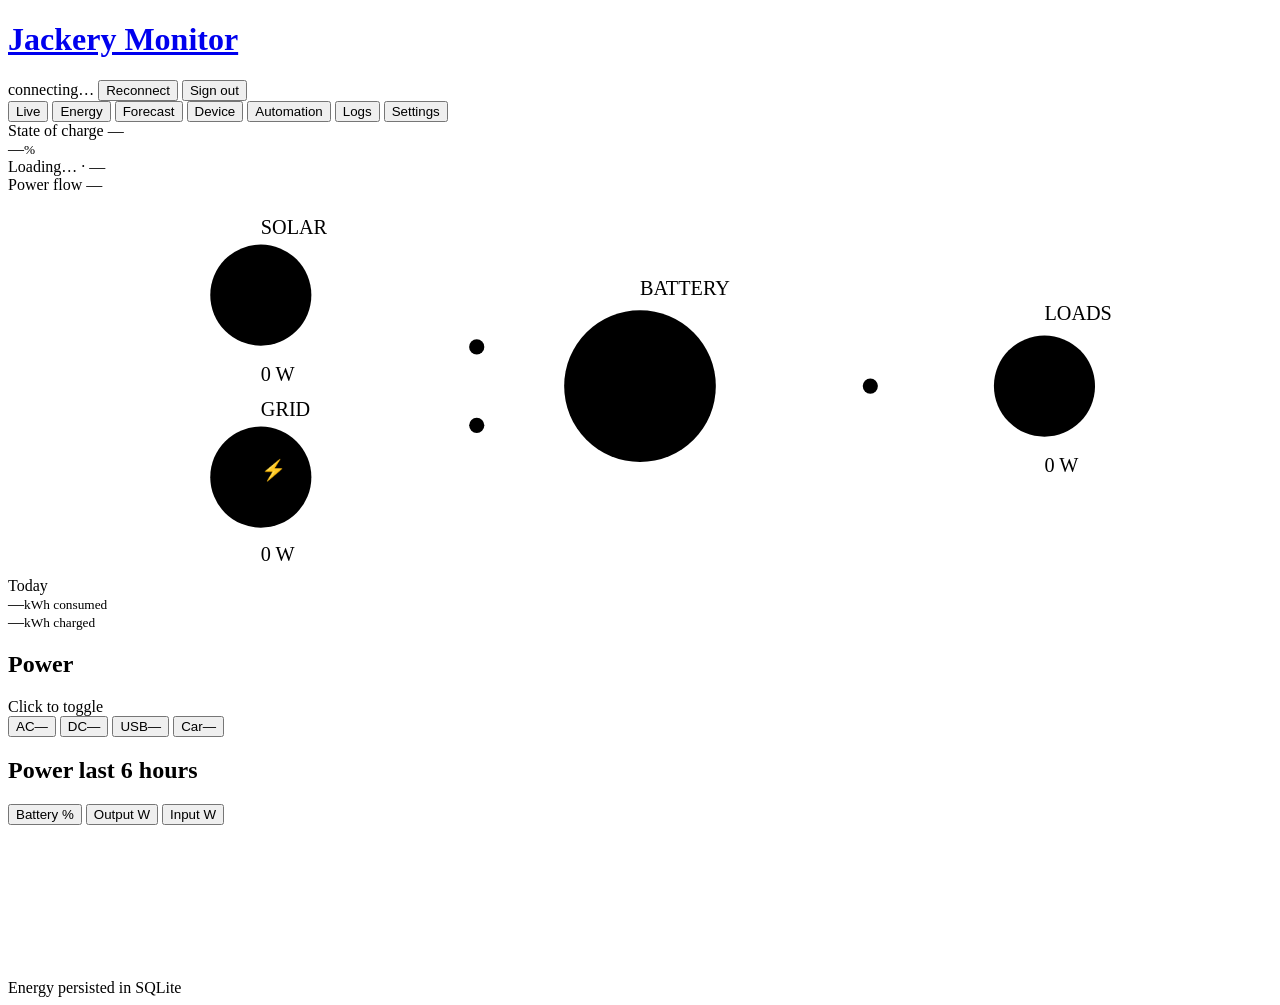
==== web/index.html @ 6c134f69 "feat(smart-charge): learn sustained AC input automatically" ====
<!doctype html>
<html lang="en">
<head>
  <meta charset="utf-8" />
  <meta name="viewport" content="width=device-width, initial-scale=1, viewport-fit=cover" />
  <title>Jackery Monitor</title>

  <!-- PWA -->
  <link rel="manifest" href="/manifest.webmanifest" />
  <meta name="theme-color" content="#0b0d10" />
  <link rel="icon" type="image/svg+xml" href="/static/icon.svg" />

  <!-- iOS home-screen install (Add to Home Screen). iOS doesn't fully
       honor the manifest, so we duplicate the key bits as Apple meta tags. -->
  <meta name="apple-mobile-web-app-capable" content="yes" />
  <meta name="apple-mobile-web-app-status-bar-style" content="black-translucent" />
  <meta name="apple-mobile-web-app-title" content="Jackery" />
  <link rel="apple-touch-icon" href="/static/icon.svg" />

  <link rel="preconnect" href="https://fonts.googleapis.com" />
  <link rel="preconnect" href="https://fonts.gstatic.com" crossorigin />
  <link href="https://fonts.googleapis.com/css2?family=Inter:wght@400;500;600;700&family=JetBrains+Mono:wght@400;500&display=swap" rel="stylesheet" />
  <link rel="stylesheet" href="/static/style.css" />
</head>
<body>
  <!-- =============== LOGIN MODAL =============== -->
  <div id="login-overlay" class="login-overlay" hidden>
    <form id="login-form" class="login-card" autocomplete="on">
      <div class="login-brand">
        <span class="logo-dot"></span>
        <h1>Jackery Monitor</h1>
      </div>
      <p class="login-sub">Sign in with your Jackery account to pull device data from the cloud. Credentials are encrypted (AES-256-GCM) and stored locally in this container's data volume — never sent anywhere except Jackery.</p>

      <label class="field">
        <span class="field-label">App</span>
        <select id="login-api-family" name="api_family" aria-describedby="login-api-family-hint">
          <option value="portable" selected>Jackery App</option>
          <option value="home">Jackery Home — EU monitoring only</option>
        </select>
      </label>
      <p id="login-api-family-hint" class="hint" hidden>For HomePower 2000 Ultra accounts in Jackery Home. Only the EU cloud is supported; device controls and forecasts are unavailable.</p>
      <label class="field">
        <span class="field-label">Email</span>
        <input id="login-email" type="email" name="email" autocomplete="username" required placeholder="you@example.com" />
      </label>
      <label class="field">
        <span class="field-label">Password</span>
        <input id="login-password" type="password" name="password" autocomplete="current-password" required placeholder="" />
      </label>
      <label class="field">
        <span class="field-label">Region</span>
        <select id="login-region" name="region">
          <option value="US" selected>US</option>
          <option value="EU">EU</option>
        </select>
      </label>

      <div id="login-error" class="login-error" hidden></div>

      <button id="login-submit" class="btn btn-primary" type="submit">Sign in</button>
      <p class="login-foot">We'll verify against Jackery before saving. Your password stays on this device.</p>
    </form>
  </div>

  <header class="topbar">
    <!-- Click the brand to jump back to the Live tab and force-refresh
         (full reload, not just route swap) so a stuck WS / stale cache
         is the easiest "fix it" gesture on the page. Anchored at "/" so
         middle-click and cmd-click open it in a fresh tab on Live. -->
    <a href="/" class="brand" id="brand-home"
       title="Back to Live (refresh)">
      <span class="logo-dot"></span>
      <h1>Jackery Monitor</h1>
    </a>

    <div class="topbar-right">
      <label id="device-picker" class="device-picker" hidden>
        <span class="dp-label">Device</span>
        <select id="device-select" class="device-select"></select>
      </label>
      <!-- Shown while a device switch is in flight: appears the moment
           the picker changes, disappears when the first frame of the
           new device's data actually renders (or the fail-open window
           expires). Pairs with body.device-switching, which dims the
           tab content so it's obvious the numbers on screen are the
           outgoing device's. -->
      <span id="switch-pill" class="pill switch-pill" hidden>
        <span class="spinner" aria-hidden="true"></span>
        <span>loading device…</span>
      </span>
      <span id="conn-pill" class="pill pill-conn">
        <span id="conn-dot" class="conn-dot"></span>
        <span id="conn-text">connecting…</span>
      </span>
      <button id="reconnect" class="btn btn-ghost" title="Re-scan and reconnect">Reconnect</button>
      <button id="logout" class="btn btn-ghost" title="Sign out">Sign out</button>
    </div>
  </header>

  <main>
    <!-- Tab nav -->
    <nav class="tabs">
      <button class="tab on" data-tab="live">Live</button>
      <button class="tab" data-tab="energy" data-portable>Energy</button>
      <button class="tab" data-tab="forecast" data-portable>Forecast</button>
      <button class="tab" data-tab="device">Device</button>
      <button class="tab" data-tab="automation" data-portable>Automation<span id="tab-automation-dot" class="tab-dot" hidden title="New AI insights pending"></span><span id="tab-automation-lg-dot" class="tab-dot lg-alert-dot" hidden role="img" aria-label="LG monitoring issue" title="LG monitoring needs attention — click Automation"></span></button>
      <button class="tab" data-tab="logs">Logs</button>
      <button class="tab" data-tab="settings">Settings</button>
    </nav>

    <!-- ============== LIVE TAB ============== -->
    <section id="tab-live" class="tab-panel">
      <section id="home-monitor-card" class="card" hidden>
        <div class="card-header">
          <h2>Jackery Home</h2>
          <span class="pill pill-source">Monitoring only · EU</span>
        </div>
        <p class="hint">System readings from Jackery Home. Unknown readings appear as —.</p>
        <div class="grid home-monitor-grid">
          <div><div class="card-eyebrow">System state of charge</div><div class="kpi-value"><span id="home-soc">—</span><small>%</small></div></div>
          <div><div class="card-eyebrow">Installed capacity</div><div class="kpi-value"><span id="home-capacity">—</span><small>kWh</small></div></div>
          <div><div class="card-eyebrow">Energy remaining</div><div class="kpi-value"><span id="home-energy-remaining">—</span><small>kWh</small></div></div>
        </div>
        <dl class="home-monitor-values">
          <dt>Solar power</dt><dd><span id="home-solar">—</span> W</dd>
          <dt>Grid power</dt><dd><span id="home-grid">—</span> W</dd>
          <dt>AC socket power</dt><dd><span id="home-ac-socket">—</span> W</dd>
          <dt>Home supply power</dt><dd><span id="home-household">—</span> W</dd>
          <dt>AC main power</dt><dd><span id="home-ac-main">—</span> W</dd>
          <dt>Battery modules reported</dt><dd id="home-battery-count">—</dd>
          <dt>Last cloud response</dt><dd id="home-received">—</dd>
        </dl>
        <p class="hint">Grid: + import, − export. AC socket: + consumption, − external input. These flows describe different connections; they are not battery charge or discharge power.</p>
        <div id="home-expansion-list" class="hint"></div>
        <p class="hint">Individual battery readings, controls, energy totals, automation, and forecasts are unavailable in this monitoring mode.</p>
      </section>
      <!-- Hero: battery + key KPIs. Cards are drag-reorderable on
           desktop; the order persists per-browser via localStorage. -->
      <div id="hero-grid" class="grid hero-grid" data-portable>
        <section id="battery-card" class="card battery-card has-accent" data-card="battery">
          <span class="grab-handle" aria-label="Drag to reorder" title="Drag to reorder"></span>
          <div class="card-eyebrow">
            <span>State of charge</span>
            <span id="source-badge" class="pill pill-source">—</span>
          </div>
          <div id="eod-forecast" class="eod-forecast" hidden title="Predicted state of charge at the next sun-phase boundary (sunset during the day, sunrise at night). Refits every 30 min and on live SOC drift.">
            <span class="eod-label">—</span>
            <span class="eod-row">
              <span id="eod-trend" class="eod-trend"></span>
              <span id="eod-pct">—</span><small>%</small>
            </span>
          </div>
          <div class="battery-pct">
            <span id="battery-pct">—</span><small>%</small>
          </div>
          <div class="battery-bar">
            <div id="battery-bar-fill" class="battery-bar-fill"></div>
          </div>
          <div class="battery-meta">
            <span id="battery-time">Loading…</span>
            <span id="battery-temp-group" class="meta-segment">
              <span class="dot-sep">·</span>
              <span id="battery-temp">—</span>
            </span>
          </div>
        </section>

        <section class="card kpi-card power-flow has-accent" data-card="power-flow">
          <span class="grab-handle" aria-label="Drag to reorder" title="Drag to reorder"></span>
          <div class="card-eyebrow">
            <span>Power flow</span>
            <span class="hint" id="flow-ac-meta">—</span>
          </div>
          <!-- Power flow diagram, Tesla-app style:
               Solid translucent channel + bright traveling dot per
               flow line. animateMotion + <mpath> drives the dot along
               a hidden <path>; speed (dur) is set inline by app.js
               based on wattage. When a flow is idle the dot's parent
               group is hidden — the channel stays as a faint guide.

               Colors per the user spec: solar→battery yellow,
               battery→loads grayish white, grid→battery amber. -->
          <svg class="power-flow-svg" viewBox="0 0 1000 300"
               preserveAspectRatio="xMidYMid meet"
               role="img" aria-label="Power flow diagram">
            <defs>
              <!-- Hidden geometry paths the traveling dots follow.
                   <line> can't be a target for animateMotion; <path>
                   with two points is equivalent and works. -->
              <path id="path-flow-solar" d="M 200 80 L 500 152" />
              <path id="path-flow-grid"  d="M 200 224 L 500 152" />
              <path id="path-flow-load"  d="M 500 152 L 820 152" />
            </defs>

            <!-- Visible channels (solid translucent strokes) -->
            <line class="flow-channel solar" id="flow-line-solar"
                  x1="200" y1="80"  x2="500" y2="152" />
            <line class="flow-channel grid"  id="flow-line-grid"
                  x1="200" y1="224" x2="500" y2="152" />
            <line class="flow-channel load"  id="flow-line-load"
                  x1="500" y1="152" x2="820" y2="152" />

            <!-- Traveling dots — one per flow. -->
            <g class="flow-dot solar" id="flow-dot-solar">
              <circle r="6" />
              <animateMotion dur="2.4s" repeatCount="indefinite">
                <mpath href="#path-flow-solar" />
              </animateMotion>
            </g>
            <g class="flow-dot grid" id="flow-dot-grid">
              <circle r="6" />
              <animateMotion dur="2.4s" repeatCount="indefinite">
                <mpath href="#path-flow-grid" />
              </animateMotion>
            </g>
            <g class="flow-dot load" id="flow-dot-load">
              <circle r="6" />
              <animateMotion dur="2.4s" repeatCount="indefinite">
                <mpath href="#path-flow-load" />
              </animateMotion>
            </g>

            <!-- Solar node (top column @ x=200) -->
            <text class="flow-label" x="200" y="32">SOLAR</text>
            <g class="flow-node-group">
              <circle class="flow-node solar" id="flow-node-solar"
                      cx="200" cy="80" r="40" />
              <text class="flow-icon" x="200" y="80">☀</text>
            </g>
            <text class="flow-w" x="200" y="148">
              <tspan id="flow-solar-w">0</tspan> W
            </text>

            <!-- Grid node (bottom column @ x=200). Moved down so the
                 GRID label fits cleanly between solar's wattage and
                 the grid circle without overlapping. -->
            <text class="flow-label" x="200" y="176">GRID</text>
            <g class="flow-node-group">
              <circle class="flow-node grid" id="flow-node-grid"
                      cx="200" cy="224" r="40" />
              <text class="flow-icon" x="200" y="224">⚡</text>
            </g>
            <text class="flow-w" x="200" y="290">
              <tspan id="flow-grid-w">0</tspan> W
            </text>

            <!-- Battery node (center, vertical midpoint of solar+grid).
                 SOC sits slightly above center so the time-to-full /
                 time-remaining line below it stays inside the ring. -->
            <text class="flow-label" x="500" y="80">BATTERY</text>
            <g class="flow-node-group">
              <circle class="flow-node battery" id="flow-node-battery"
                      cx="500" cy="152" r="60" />
              <text class="flow-soc" id="flow-soc-pct" x="500" y="144">—</text>
              <text class="flow-eta" id="flow-timer" x="500" y="178">—</text>
            </g>

            <!-- Loads node -->
            <text class="flow-label" x="820" y="100">LOADS</text>
            <g class="flow-node-group">
              <circle class="flow-node load" id="flow-node-load"
                      cx="820" cy="152" r="40" />
              <!-- House glyph instead of ⊕ which read as an
                   "add new" button rather than a load destination. -->
              <text class="flow-icon house" x="820" y="152">⌂</text>
            </g>
            <text class="flow-w" x="820" y="220">
              <tspan id="flow-load-w">0</tspan> W
            </text>
          </svg>
        </section>

        <section class="card kpi-card today has-accent" data-card="today">
          <span class="grab-handle" aria-label="Drag to reorder" title="Drag to reorder"></span>
          <div class="card-eyebrow"><span>Today</span></div>
          <div class="kpi-value">
            <span id="today-out-kwh">—</span><small>kWh consumed</small>
          </div>
          <div class="kpi-sub">
            <span id="today-in-kwh">—</span><small>kWh charged</small>
          </div>
          <!-- Charged-source split: shown only when BOTH solar and AC
               contributed today, so solar-only days stay clean. -->
          <div class="kpi-sub charged-split" id="today-charged-split" hidden>
            <small>☀ <span id="today-charged-split-solar">—</span> solar · ⚡ <span id="today-charged-split-ac">—</span> AC kWh</small>
          </div>
          <!-- Diverted to a downstream load by the Excess Diversion
               controller. Hidden when zero so the card stays clean for
               users who don't have the feature enabled. The diverted
               energy IS already included in today-out-kwh above (the
               Jackery delivered it via its AC output); this line
               annotates what fraction was intentional surplus dump. -->
          <div class="kpi-sub" id="today-diverted-row" hidden>
            <span id="today-diverted-kwh">—</span><small>kWh diverted to excess load</small>
          </div>
          <div class="savings-row" id="today-savings-row" hidden>
            <span class="sav-pos" title="Solar production valued at retail rate"><span id="today-solar-savings">—</span></span>
            <span class="sav-sep">·</span>
            <span class="sav-neg" title="Grid charging cost"><span id="today-grid-cost">—</span></span>
            <span class="sav-sep">·</span>
            <span class="sav-net" title="Net = solar saved - grid cost"><span id="today-net-savings">—</span></span>
          </div>
        </section>
      </div>

      <!-- Power — output ports (cloud MQTT toggles) plus the
           AC-charge Kasa plug at the end (only rendered when a plug
           is configured for this device's smart-charge). Section is
           "Power" because the AC-charge button is an *input* (grid
           → battery), not an output, so "Outputs" was misleading. -->
      <section class="card" data-portable>
        <div class="card-header">
          <h2>Power</h2>
          <span class="hint">Click to toggle</span>
        </div>
        <div class="switches">
          <button class="switch" data-port="ac" type="button"><span class="sw-label">AC</span><span class="sw-state" id="sw-ac">—</span></button>
          <button class="switch" data-port="dc" type="button"><span class="sw-label">DC</span><span class="sw-state" id="sw-dc">—</span></button>
          <button class="switch" data-port="usb" type="button"><span class="sw-label">USB</span><span class="sw-state" id="sw-usb">—</span></button>
          <button class="switch" data-port="car" type="button"><span class="sw-label">Car</span><span class="sw-state" id="sw-car">—</span></button>
          <button class="switch" id="ac-charge-toggle" type="button" hidden>
            <span class="sw-label">AC charge</span>
            <span class="sw-state" id="ac-charge-state">—</span>
          </button>
          <button class="switch" id="solar-charge-toggle" type="button" hidden>
            <span class="sw-label">Excess</span>
            <span class="sw-state" id="solar-charge-state">—</span>
          </button>
        </div>
      </section>

      <!-- Per-expansion-battery state (only shown when packs are
           attached). Collapsible — header summary stays visible
           always; the per-pack list expands on click. Collapse
           state persists per-browser via localStorage. Lives below
           the Power card so the most-actionable controls (output
           toggles, AC-charge plug) sit closer to the live KPIs at
           the top of the tab; per-pack drill-down is rare. -->
      <section id="battery-packs-card" class="card collapsible collapsed" data-portable hidden>
        <div class="card-header collapsible-header" id="battery-packs-toggle"
             role="button" tabindex="0" aria-expanded="false"
             aria-controls="battery-packs-list">
          <h2>Battery packs</h2>
          <span id="battery-packs-summary" class="hint">—</span>
          <span class="collapsible-chevron" aria-hidden="true">▾</span>
        </div>
        <div id="battery-packs-list" class="battery-packs-list"></div>
      </section>

      <!-- Live chart -->
      <section class="card" data-portable>
        <div class="card-header">
          <h2>Power last 6 hours</h2>
          <div class="legend" data-chart="live">
            <button type="button" class="legend-item" data-series="battery"><i class="lg-bat"></i> Battery %</button>
            <button type="button" class="legend-item" data-series="output"><i class="lg-out"></i> Output W</button>
            <button type="button" class="legend-item" data-series="input"><i class="lg-in"></i> Input W</button>
          </div>
        </div>
        <canvas id="chart-live" class="chart"></canvas>
      </section>
    </section>

    <!-- ============== ENERGY TAB ============== -->
    <section id="tab-energy" class="tab-panel" data-portable hidden>
      <div class="grid energy-grid">
        <section class="card">
          <div class="card-eyebrow"><span>Today</span></div>
          <div class="kpi-row">
            <div><div class="kpi-value"><span id="e-today-out">—</span><small>kWh</small></div><div class="kpi-sub">consumed</div></div>
            <div><div class="kpi-value alt"><span id="e-today-in">—</span><small>kWh</small></div><div class="kpi-sub">charged</div></div>
          </div>
          <div class="kpi-sub charged-split" id="e-today-charged-split" hidden>
            <small>charged: ☀ <span id="e-today-charged-split-solar">—</span> solar · ⚡ <span id="e-today-charged-split-ac">—</span> AC kWh</small>
          </div>
        </section>
        <section class="card">
          <div class="card-eyebrow"><span>Last 7 days</span></div>
          <div class="kpi-row">
            <div><div class="kpi-value"><span id="e-7d-out">—</span><small>kWh</small></div><div class="kpi-sub">consumed</div></div>
            <div><div class="kpi-value alt"><span id="e-7d-in">—</span><small>kWh</small></div><div class="kpi-sub">charged</div></div>
          </div>
        </section>
        <section class="card">
          <div class="card-eyebrow"><span>Last 30 days</span></div>
          <div class="kpi-row">
            <div><div class="kpi-value"><span id="e-30d-out">—</span><small>kWh</small></div><div class="kpi-sub">consumed</div></div>
            <div><div class="kpi-value alt"><span id="e-30d-in">—</span><small>kWh</small></div><div class="kpi-sub">charged</div></div>
          </div>
        </section>
        <section class="card">
          <div class="card-eyebrow"><span>Lifetime</span></div>
          <div class="kpi-row">
            <div><div class="kpi-value"><span id="e-life-out">—</span><small>kWh</small></div><div class="kpi-sub">consumed</div></div>
            <div><div class="kpi-value alt"><span id="e-life-in">—</span><small>kWh</small></div><div class="kpi-sub">charged</div></div>
          </div>
          <div class="savings-row" id="lifetime-savings-row" hidden>
            <span class="sav-pos"><span id="life-solar-savings">—</span></span>
            <span class="sav-sep">·</span>
            <span class="sav-neg"><span id="life-grid-cost">—</span></span>
            <span class="sav-sep">·</span>
            <span class="sav-net"><span id="life-net-savings">—</span></span>
          </div>
        </section>
      </div>

      <section class="card">
        <div class="card-header">
          <h2>Energy history</h2>
          <div class="range-picker" role="tablist">
            <button class="range-btn on"  data-hours="6">6h</button>
            <button class="range-btn"     data-hours="24">24h</button>
            <button class="range-btn"     data-hours="168">7d</button>
            <button class="range-btn"     data-hours="720">30d</button>
            <button class="range-btn"     data-hours="2160">90d</button>
            <button class="range-btn"     data-hours="4320">180d</button>
            <button class="range-btn"     data-hours="8760">1y</button>
          </div>
        </div>
        <canvas id="chart-energy" class="chart chart-tall"></canvas>
        <div class="legend energy-legend" data-chart="energy">
          <button type="button" class="legend-item" data-series="output"><i class="lg-out"></i> Consumed (Wh per bucket)</button>
          <button type="button" class="legend-item" data-series="input"><i class="lg-in"></i> Charged (Wh per bucket)</button>
          <button type="button" class="legend-item" data-series="battery"><i class="lg-bat"></i> Battery %</button>
        </div>
      </section>

      <section id="energy-devices" class="card" hidden>
        <div class="card-header">
          <h2>All devices</h2>
        </div>
        <table class="data-table">
          <thead>
            <tr><th>Device</th><th>Today</th><th>7d</th><th>30d</th><th>Lifetime</th></tr>
          </thead>
          <tbody id="energy-devices-body"></tbody>
        </table>
      </section>

      <!-- Records: client-side stats computed from /api/energy/daily (365d).
           Hidden until the payload arrives so a missing/failed endpoint
           doesn't leave an empty card on screen. -->
      <section id="energy-records" class="card" hidden>
        <div class="card-header">
          <h2>Records</h2>
        </div>
        <div id="energy-records-grid" class="energy-records-grid"></div>
      </section>

      <!-- Daily breakdown: sortable/filterable per-day table from the same
           cached 365d payload; range filtering is client-side (no refetch). -->
      <section id="energy-daily" class="card" hidden>
        <div class="card-header">
          <h2>Daily breakdown</h2>
          <div class="daily-controls">
            <div class="range-picker" role="tablist">
              <button type="button" class="drange-btn"    data-days="30">30d</button>
              <button type="button" class="drange-btn on" data-days="90">90d</button>
              <button type="button" class="drange-btn"    data-days="180">180d</button>
              <button type="button" class="drange-btn"    data-days="365">365d</button>
            </div>
            <input id="energy-daily-search" class="daily-search" type="search"
                   placeholder="filter: 2026-07, Jul…" autocomplete="off" spellcheck="false" />
            <button id="energy-daily-export" type="button" class="btn btn-small">Export CSV</button>
          </div>
        </div>
        <div class="table-scroll">
          <table class="data-table daily-table">
            <thead>
              <tr>
                <th class="sortable sort-desc" data-sort="date">Date</th>
                <th class="sortable num" data-sort="solar_kwh">Solar kWh</th>
                <th class="sortable num" data-sort="consumed_kwh">Consumed kWh</th>
                <th class="sortable num" data-sort="charged_kwh">Charged kWh</th>
                <th class="sortable num" data-sort="grid_kwh">Grid kWh</th>
                <th class="sortable num" data-sort="diverted_kwh">Car kWh</th>
                <th class="sortable num" data-sort="peak_solar_w">Peak solar W</th>
                <th class="sortable num" data-sort="peak_output_w">Peak load W</th>
                <th class="sortable num" data-sort="min_soc">SOC min–max</th>
              </tr>
            </thead>
            <tbody id="energy-daily-body"></tbody>
          </table>
        </div>
        <p id="energy-daily-empty" class="hint" hidden>No matching days.</p>
      </section>
    </section>

    <!-- ============== FORECAST TAB ============== -->
    <section id="tab-forecast" class="tab-panel" data-portable hidden>
      <section id="forecast-needs-config" class="card" hidden>
        <h2>Allow location to enable forecasts</h2>
        <p class="hint">The forecaster pulls solar irradiance + cloud cover from Open-Meteo (free, no API key) and combines it with your historical solar production to predict the next ~5 days of battery state of charge. It needs your approximate location to know which weather to fetch.</p>
        <div class="forecast-geo-actions">
          <button id="forecast-geo-btn" type="button" class="btn btn-primary">Use my location</button>
          <button id="forecast-manual-btn" type="button" class="btn btn-ghost">Set manually</button>
        </div>
      </section>

      <!-- Manual location override. Always rendered (hidden by default,
           opened by the "Set manually" button or via a small "Change
           location" link rendered after a forecast is shown). Lets the
           user search by city name (geocoded server-side via Open-Meteo)
           or paste raw lat/lon — fixes the case where the browser
           geolocation API returned wrong coords (e.g. IP-based fallback
           pointing to the user's ISP POP, not their actual location). -->
      <section id="forecast-manual-loc" class="card" hidden>
        <div class="card-header">
          <h2>Set location manually</h2>
          <button id="forecast-manual-close" type="button" class="btn btn-ghost btn-tiny" aria-label="Close">Close</button>
        </div>
        <p id="forecast-manual-current" class="hint" style="margin:6px 0 12px"></p>

        <div class="manual-loc-mode">
          <label><input type="radio" name="manual-loc-mode" value="search" checked> Search by city</label>
          <label><input type="radio" name="manual-loc-mode" value="coords"> Enter coordinates</label>
        </div>

        <div id="manual-loc-search" class="manual-loc-pane">
          <input id="manual-loc-q" type="text" class="device-select"
                 autocomplete="off" placeholder="e.g. San Jose, CA"
                 style="width:100%; max-width:360px" />
          <ul id="manual-loc-results" class="manual-loc-results"></ul>
          <p id="manual-loc-search-hint" class="hint"></p>
        </div>

        <div id="manual-loc-coords" class="manual-loc-pane" hidden>
          <div class="manual-loc-coord-row">
            <label>
              <span class="settings-label-text">Latitude</span>
              <input id="manual-loc-lat" type="number" step="0.0001"
                     min="-90" max="90" class="device-select"
                     placeholder="37.3382" style="width:140px" />
            </label>
            <label>
              <span class="settings-label-text">Longitude</span>
              <input id="manual-loc-lon" type="number" step="0.0001"
                     min="-180" max="180" class="device-select"
                     placeholder="-121.8863" style="width:140px" />
            </label>
            <button id="manual-loc-save-coords" type="button" class="btn btn-primary">Save</button>
          </div>
          <p class="hint">Decimal degrees. Tip: right-click a spot on Google Maps to copy lat/lon.</p>
          <p id="manual-loc-coords-hint" class="hint"></p>
        </div>
      </section>

      <section id="forecast-content" class="card" hidden>
        <div class="card-header">
          <h2 id="forecast-title">State of charge — next 5 days</h2>
          <div class="forecast-meta">
            <span class="hint" id="forecast-fit">—</span>
            <button id="forecast-change-loc" type="button" class="btn btn-ghost btn-tiny" title="Change the location used to fetch weather">Change location</button>
          </div>
        </div>
        <p id="forecast-current-loc" class="hint forecast-current-loc">Loading location…</p>
        <!-- Per-day strip: 5 compact tiles summarizing each day in the
             forecast window. Populated by renderForecastDayStrip() from
             the same /api/forecast response that feeds the chart. -->
        <div id="forecast-day-strip" class="forecast-day-strip" hidden></div>
        <canvas id="chart-forecast" class="chart chart-tall"></canvas>
        <div class="legend forecast-legend" data-chart="forecast">
          <button type="button" class="legend-item" data-series="soc"><i class="lg-bat"></i> Predicted SOC</button>
          <button type="button" class="legend-item" data-series="load"><i class="lg-out"></i> Expected load</button>
          <button type="button" class="legend-item" data-series="solar"><i class="lg-in"></i> Expected solar</button>
        </div>
      </section>

      <div id="forecast-stats" class="grid" hidden>
        <section class="card">
          <div class="card-eyebrow"><span>Battery capacity</span></div>
          <div class="kpi-value"><span id="forecast-capacity">—</span><small>Wh</small></div>
        </section>
        <section class="card">
          <div class="card-eyebrow"><span>Solar coefficient (W per W/m²)</span></div>
          <div class="kpi-value"><span id="forecast-coeff">—</span></div>
          <div class="kpi-sub" id="forecast-coeff-sub">—</div>
        </section>
        <section class="card">
          <div class="card-eyebrow"><span>Avg load</span></div>
          <div class="kpi-value"><span id="forecast-avg-load">—</span><small>W</small></div>
        </section>
      </div>

      <!-- Today's energy budget — narrative breakdown of the
           forecast walk from now to sunset. Solar in, total drain,
           per-hour table, and the simulator's arithmetic. Collapsed
           by default; the headline (now SOC → sunset SOC) is on the
           hero card so opening this is purely "show your work". -->
      <section id="today-budget-card" class="card collapsible collapsed"
               data-collapse-key="today-budget" hidden>
        <div class="card-header collapsible-header"
             role="button" tabindex="0" aria-expanded="false"
             aria-controls="today-budget-body">
          <h2>Today's energy budget</h2>
          <span id="today-budget-summary" class="hint">—</span>
          <span class="collapsible-chevron" aria-hidden="true">▾</span>
        </div>
        <div id="today-budget-body">
          <p class="hint" style="margin:6px 0 12px">
            Hour-by-hour walk from now to sunset. Solar minus load
            gives net W; positive hours are multiplied by
            <code id="tb-eff">—</code> charge efficiency before
            updating SOC. <code>load_w</code> already includes
            parasitic + inverter overhead.
          </p>
          <div class="acc-summary" id="today-budget-totals">
            <div class="acc-summary-tile">
              <div class="acc-summary-label">Solar in</div>
              <div class="acc-summary-value"><span id="tb-solar-kwh">—</span><small>kWh</small></div>
              <div class="acc-summary-sub" id="tb-solar-sub">—</div>
            </div>
            <div class="acc-summary-tile">
              <div class="acc-summary-label">Drain (load + parasitic + overhead)</div>
              <div class="acc-summary-value"><span id="tb-load-kwh">—</span><small>kWh</small></div>
              <div class="acc-summary-sub" id="tb-load-sub">—</div>
            </div>
            <div class="acc-summary-tile">
              <div class="acc-summary-label">Net to battery</div>
              <div class="acc-summary-value"><span id="tb-net-kwh">—</span><small>kWh</small></div>
              <div class="acc-summary-sub" id="tb-net-sub">—</div>
            </div>
          </div>
          <table id="today-budget-table" class="acc-table" hidden>
            <thead>
              <tr>
                <th>Hour</th>
                <th>Solar W</th>
                <th>Load W</th>
                <th>Net W</th>
                <th>ΔSOC pp</th>
                <th>SOC %</th>
              </tr>
            </thead>
            <tbody id="today-budget-tbody"></tbody>
          </table>
          <p id="today-budget-empty" class="hint" hidden>
            Forecast hasn't fitted yet — open after the calibrating
            badge clears.
          </p>
        </div>
      </section>

      <section id="daily-accuracy-card" class="card collapsible collapsed"
               data-collapse-key="daily-accuracy" hidden>
        <div class="card-header collapsible-header"
             role="button" tabindex="0" aria-expanded="false"
             aria-controls="daily-accuracy-body">
          <h2>Sunset / sunrise accuracy</h2>
          <select id="daily-accuracy-days" class="device-select" style="max-width:140px">
            <option value="3">Last 3 days</option>
            <option value="7">Last 7 days</option>
            <option value="14" selected>Last 14 days</option>
            <option value="30">Last 30 days</option>
            <option value="60">Last 60 days</option>
            <option value="90">Last 90 days</option>
          </select>
          <span class="collapsible-chevron" aria-hidden="true">▾</span>
        </div>
        <div id="daily-accuracy-body">
        <p class="hint" style="margin:6px 0 12px">
          Sunrise accuracy compares the original forecast saved at sunset with
          actual SOC at its saved target. The latest rolling estimate is separate.
          Dates identify the night starting at sunset; times use your browser's time zone.
          Error = actual − original, in pp. Green ≤3pp, yellow ≤8pp, red &gt;8pp.
          Older or missed originals show “Not captured” and do not count toward sunrise accuracy.
        </p>

        <!-- Summary KPIs over the selected window. MAE = mean absolute
             error in percentage points. Hit rate = share of days where
             |error| ≤ 5pp (a "good enough" call). Computed on the
             client side from the rendered rows so the same source of
             truth drives both the table and the summary. -->
        <div id="daily-accuracy-summary" class="acc-summary">
          <div class="acc-summary-tile">
            <div class="acc-summary-label">Sunset MAE (rolling)</div>
            <div class="acc-summary-value"><span id="daily-acc-sunset-mae">—</span><small>pp</small></div>
            <div class="acc-summary-sub" id="daily-acc-sunset-n">—</div>
          </div>
          <div class="acc-summary-tile">
            <div class="acc-summary-label">Sunrise MAE (original)</div>
            <div class="acc-summary-value"><span id="daily-acc-sunrise-mae">—</span><small>pp</small></div>
            <div class="acc-summary-sub" id="daily-acc-sunrise-n">—</div>
          </div>
          <div class="acc-summary-tile">
            <div class="acc-summary-label">Original sunrise within 5pp</div>
            <div class="acc-summary-value"><span id="daily-acc-hitrate">—</span><small>%</small></div>
            <div class="acc-summary-sub" id="daily-acc-hitrate-sub">—</div>
          </div>
        </div>

        <div id="daily-accuracy-empty" class="hint" hidden>
          No daily summary rows yet — forecasts will populate this table.
          Original sunrise snapshots start at the next sunset. Missed snapshots
          and older nights stay “Not captured” and do not count toward sunrise accuracy.
        </div>
        <div class="acc-table-scroll">
        <table id="daily-accuracy-table" class="acc-table" hidden>
          <thead>
            <tr>
              <th>Date</th>
              <th colspan="3" class="acc-group acc-group-sunset">Sunset</th>
              <th colspan="4" class="acc-group acc-group-sunrise">Sunrise</th>
            </tr>
            <tr class="acc-subhead">
              <th></th>
              <th>Latest pred</th><th>Actual</th><th>Err</th>
              <th>Original at sunset</th><th>Latest rolling</th>
              <th>Actual at saved target</th><th>Original err</th>
            </tr>
          </thead>
          <tbody id="daily-accuracy-tbody"></tbody>
        </table>
        </div>
        </div>
      </section>
    </section>

    <!-- ============== DEVICE TAB ============== -->
    <section id="tab-device" class="tab-panel" hidden>
      <!-- Unknown-model banner: shown only when /api/devices reports
           the active device's model_code isn't in models.json. We
           auto-probe the cloud for capacity hints; if any are found
           they show up below as one-click "use this value" buttons.
           Falls back to a manual override + PR-snippet path. -->
      <section id="unknown-model-banner" class="card device-card unknown-model-banner" data-portable hidden>
        <h2 style="margin:0 0 8px">🔍 New Jackery model detected</h2>
        <p class="hint" style="margin:0 0 10px">
          We don't recognize <strong id="umb-name">this device</strong> (model_code <code id="umb-code">?</code>) yet, so the forecaster is using a <strong id="umb-fallback">3024 Wh</strong> fallback capacity.
        </p>
        <div id="umb-probe-status" class="hint" style="margin:6px 0 10px">Probing cloud for capacity hints…</div>
        <div id="umb-candidates" style="margin:0 0 12px"></div>
        <ol class="hint" style="margin:0 0 12px 18px; line-height:1.6">
          <li><strong>If a candidate above looks right,</strong> click "Use this value" to apply it as a per-device override. Takes effect immediately.</li>
          <li><strong>If nothing looks right,</strong> set a per-device capacity override below (read off the device label) and optionally open a PR adding this model to <code>models.json</code> so the next user with one gets it free.</li>
        </ol>
        <button id="umb-copy" class="btn btn-primary" type="button">Copy PR snippet</button>
        <button id="umb-reprobe" class="btn btn-ghost" type="button">Probe again</button>
        <button id="umb-dismiss" class="btn btn-ghost" type="button">Dismiss for this session</button>
      </section>

      <section class="card device-card">
        <div class="card-header">
          <h2>Device info</h2>
          <span id="source-badge-2" class="pill pill-source">—</span>
        </div>
        <dl>
          <dt>Name</dt><dd id="dev-name">—</dd>
          <dt>Model</dt><dd id="dev-model">—</dd>
          <dt>Serial</dt><dd id="dev-sn">—</dd>
          <dt>Cloud</dt><dd id="src-cloud">—</dd>
          <dt>Last update</dt><dd id="dev-updated">—</dd>
          <dt>UPS / Super charge</dt><dd id="dev-ups">—</dd>
          <dt>Error code</dt><dd id="dev-err">—</dd>
        </dl>
      </section>

      <section class="card device-card" data-portable>
        <div class="card-header">
          <h2>AC auto recovery</h2>
          <span id="inverter-watchdog-config-status" class="hint" hidden></span>
        </div>
        <p class="hint" style="margin:6px 0 12px">
          When enabled, an unexpected AC-off state triggers an AC-on command. A detected inverter trip may briefly cycle AC off and back on. This setting applies only to the selected Jackery. It starts on for the Explorer 5000 Plus and off for other models.
        </p>
        <label class="settings-row" for="inverter-watchdog-enabled">
          <span class="settings-label-text">Keep AC output on</span>
          <span class="settings-control"><input id="inverter-watchdog-enabled" type="checkbox" disabled /></span>
        </label>
      </section>

      <section class="card device-card" data-portable>
        <div class="card-header">
          <h2>Battery capacity</h2>
          <span id="capacity-status" class="hint" hidden></span>
        </div>
        <p class="hint" style="margin:6px 0 12px">
          Override the total Wh capacity for this device — set this if you have <strong>extension batteries</strong> stacked on the host unit (e.g. 5000 Plus + 1× B5000+ = 10080 Wh). Used by the forecast SOC math; affects nothing the device itself reports.
        </p>
        <form id="capacity-form" style="display:flex; gap:8px; align-items:center; flex-wrap:wrap">
          <label class="hint" for="capacity-input">Total capacity</label>
          <input id="capacity-input" type="number" min="500" max="200000" step="1" placeholder="e.g. 10080" class="device-select" style="width:140px" />
          <small class="hint">Wh</small>
          <span class="hint" id="capacity-default">(device default: —)</span>
          <button class="btn btn-primary" type="submit">Save</button>
          <button id="capacity-clear" class="btn btn-ghost" type="button">Clear override</button>
        </form>
      </section>

      <section class="card device-card" data-portable>
        <div class="card-header">
          <h2>Learned parameters</h2>
          <span id="device-params-status" class="hint" hidden></span>
        </div>
        <p class="hint" style="margin:6px 0 12px">
          Per-device values the dashboard learns from your data. Resolution order: <strong>your override → cached fit → live fit → catalog/probe → default → ask you</strong>. Click "Override" on any row to pin a manual value, "Reset" to fall back to the auto-learned value.
        </p>
        <div id="device-params-list" class="device-params-list">
          <div class="hint">Loading…</div>
        </div>
      </section>

      <section class="card device-card">
        <div class="card-header">
          <h2>Cloud properties (debug)</h2>
          <button id="raw-props-toggle" class="btn btn-ghost" type="button">Show</button>
        </div>
        <p class="hint" style="margin:6px 0 12px">
          Raw key/value dump from the Jackery cloud for the active device. Useful to spot keys we don't yet parse — extension-battery state, per-PV-port solar, etc.
        </p>
        <pre id="raw-props-dump" class="raw-props" hidden>—</pre>
      </section>

      <section class="card device-card" data-portable>
        <div class="card-header">
          <h2>Cloud endpoint probe (debug)</h2>
          <button id="cloud-probe-btn" class="btn btn-ghost" type="button">Probe now</button>
        </div>
        <p class="hint" style="margin:6px 0 12px">
          Tries a handful of speculative cloud endpoints (<code>/v1/device/expansionPack</code>, <code>/v1/device/subDevices</code>, etc.) to find data the iOS app uses but we don't currently parse — per-battery state, attached pack count, etc. Most will return errors; one or two might hit. Paste anything interesting back to a maintainer.
        </p>
        <pre id="cloud-probe-dump" class="raw-props" hidden>—</pre>
      </section>

      <section class="card device-card">
        <div class="card-header">
          <h2>Polling</h2>
        </div>
        <p class="hint" style="margin:6px 0 12px">
          The Jackery cloud only allows one active session per account. While the bridge is polling, the phone app can't stay signed in. Pause polling to hand the session over to your phone.
        </p>
        <div style="display:flex; gap:8px; align-items:center; flex-wrap:wrap">
          <select id="pause-duration" class="device-select">
            <option value="60">1 min</option>
            <option value="300">5 min</option>
            <option value="600" selected>10 min</option>
            <option value="1800">30 min</option>
            <option value="3600">1 hour</option>
          </select>
          <button id="pause-poll" class="btn btn-ghost" type="button">Pause polling</button>
          <span id="pause-status" class="hint" hidden></span>
        </div>
      </section>

      <section class="card device-card">
        <div class="card-header">
          <h2>Account</h2>
        </div>
        <p class="hint" style="margin:6px 0 12px">
          Your Jackery credentials are encrypted on disk. Sign out to wipe them — you'll be asked to sign in again on next load.
        </p>
        <button id="forget-creds" class="btn btn-ghost" type="button">Sign out / Forget credentials</button>
        <p id="forget-msg" class="login-error" hidden style="margin-top:10px"></p>
      </section>
    </section>

    <!-- ============== AUTOMATION TAB ============== -->
    <section id="tab-automation" class="tab-panel" data-portable hidden data-active-group="controllers">

      <!-- Automation sub-tabs: group related cards so the tab isn't a
           giant 9-card scroll. Each card carries a data-automation-group
           attribute; the JS handler hides sections that don't match the
           selected group. Layout: Controllers gets a 2-col grid on wide
           screens (via CSS), everything else stacks. -->
      <nav class="automation-subtabs" role="tablist" aria-label="Automation sections">
        <button class="automation-subtab on" type="button" role="tab"
                data-automation-tab="controllers">Controllers</button>
        <button class="automation-subtab" type="button" role="tab"
                data-automation-tab="devices">Devices</button>
        <button class="automation-subtab" type="button" role="tab"
                data-automation-tab="rules">Rules</button>
        <button class="automation-subtab" type="button" role="tab"
                data-automation-tab="insights">Insights</button>
      </nav>

      <div id="automation-lg-warning" class="lg-monitoring-warning" hidden role="alert" aria-live="polite">
        <strong>LG monitoring needs attention</strong>
        <p id="automation-lg-warning-detail"></p>
        <p>LG monitoring errors do not block grid charging. Confirmed active appliances and manual 240 V reservations still apply. Check Settings → General → LG ThinQ to reconnect or replace the token.</p>
      </div>

      <!-- KASA ACCOUNT section: cloud credentials for newer SMART devices -->
      <section class="card" data-automation-group="devices">
        <div class="card-header">
          <h2>Kasa account</h2>
          <span id="kasa-creds-status" class="hint">—</span>
        </div>
        <p class="hint" style="margin:6px 0 12px">
          Newer Kasa "SMART" devices (KP125M, EP25, KP405, etc.) require your Kasa cloud account credentials even for local control. Older devices (KP115, HS103) ignore them. Stored encrypted at rest in the data volume.
        </p>
        <form id="kasa-creds-form">
          <div class="auto-form-grid">
            <label class="auto-field">
              <span class="auto-label">Email</span>
              <input id="kasa-creds-email" type="email" required autocomplete="username" />
            </label>
            <label class="auto-field">
              <span class="auto-label">Password</span>
              <input id="kasa-creds-password" type="password" required autocomplete="current-password" />
            </label>
            <span id="kasa-creds-msg" class="hint" hidden></span>
          </div>
          <div style="margin-top:14px; display:flex; gap:8px">
            <button class="btn btn-primary" type="submit">Save credentials</button>
            <button id="kasa-creds-clear" class="btn btn-ghost" type="button">Forget</button>
          </div>
        </form>
      </section>

      <!-- AI INSIGHTS: daily AI-advisor review of forecast/control performance -->
      <section class="card device-card" data-automation-group="insights">
        <div class="card-header">
          <h2>AI insights <span id="alg-pending-badge" class="alg-badge" hidden>0</span></h2>
          <span id="alg-status" class="hint" hidden></span>
        </div>
        <p class="hint" style="margin:6px 0 12px">
          The AI advisor (Claude or ChatGPT — pick under Settings → AI provider) reviews recent forecast accuracy + smart-charge decisions on demand and proposes specific config tweaks. Click <strong>Run review now</strong> to start one. Each suggestion needs your one-click approval before anything changes — nothing applies automatically.
        </p>
        <div style="display:flex; gap:8px; align-items:center; flex-wrap:wrap; margin-bottom:14px">
          <button id="alg-review-now" class="btn btn-primary" type="button">Run review now</button>
          <button id="alg-show-context" class="btn btn-ghost" type="button">Show advisor context</button>
          <button id="alg-show-history" class="btn btn-ghost" type="button">Show change history</button>
        </div>
        <div id="alg-summary" class="alg-summary" hidden></div>
        <div id="alg-suggestions" class="alg-suggestions"></div>
        <div id="alg-changes" class="alg-changes" hidden></div>
      </section>

      <!-- SMART CHARGE: per-device, decides when to enable a grid plug -->
      <section class="card device-card" data-automation-group="controllers">
        <div class="card-header">
          <h2>Smart charge <small id="sc-device-label" class="hint" style="font-weight:400; margin-left:6px"></small></h2>
          <span id="sc-status" class="hint" hidden></span>
        </div>
        <p class="hint" style="margin:6px 0 12px">
          On cloudy days when the forecast says SOC won't last to sunrise, this turns on a Kasa smart plug just enough to make it through. Configured <strong>per device</strong> — switch the active device using the picker at the top to edit a different one. <strong>Test mode logs decisions but doesn't toggle the plug</strong>; use it to verify the plan is sane before going active.
        </p>
        <div id="sc-conflict-banner" class="conflict-banner" hidden role="alert">
          <div class="conflict-banner-body">
            <strong>Conflicting battery rules detected.</strong>
            <p id="sc-conflict-text" class="hint" style="margin:4px 0"></p>
            <ul id="sc-conflict-list" class="conflict-list"></ul>
          </div>
          <div class="conflict-banner-actions">
            <button id="sc-conflict-disable" type="button" class="btn btn-warn">
              Disable them
            </button>
            <button id="sc-conflict-dismiss" type="button" class="btn btn-ghost">
              Ignore
            </button>
          </div>
        </div>
        <form id="sc-form">
          <div class="settings-row">
            <label class="settings-label" for="sc-mode">
              <span class="settings-label-text">Mode</span>
              <span class="settings-hint">off = disabled, test = log only, active = actually toggle Kasa.</span>
            </label>
            <div class="settings-control">
              <select id="sc-mode">
                <option value="off">off</option>
                <option value="test">test (no Kasa toggle)</option>
                <option value="active">active</option>
              </select>
            </div>
          </div>
          <div class="settings-row">
            <label class="settings-label" for="sc-kasa-host">
              <span class="settings-label-text">Kasa plug</span>
              <span class="settings-hint">The plug that controls grid power into this Jackery. Picks from your saved devices.</span>
            </label>
            <div class="settings-control">
              <select id="sc-kasa-host"><option value="">— none —</option></select>
            </div>
          </div>
          <div class="settings-row">
            <label class="settings-label" for="sc-target-soc">
              <span class="settings-label-text">Target SOC at sunrise</span>
              <span class="settings-hint">Whole-system SOC goal at sunrise. The planner checks the complete charging path and prefers finishing 1h early. Infeasible targets are flagged; holds and the duration budget still apply.</span>
            </label>
            <div class="settings-control">
              <input id="sc-target-soc" type="number" min="5" max="95" step="1" value="25" /> <small>%</small>
            </div>
          </div>
          <div class="settings-row">
            <label class="settings-label" for="sc-reserve-soc">
              <span class="settings-label-text">Minimum system SOC reserve</span>
              <span class="settings-hint" id="sc-reserve-help">Set your minimum whole-system SOC goal (0–95%; default 10%), then click Save. Protects the predicted path before sunrise, not just its endpoint. Best effort when charging is constrained; not a hardware safety guarantee.</span>
            </label>
            <div class="settings-control">
              <input id="sc-reserve-soc" type="number" min="0" max="95" step="1" value="10" aria-describedby="sc-reserve-help" required /> <small>%</small>
            </div>
          </div>
          <div class="settings-row">
            <div class="settings-label">
              <span class="settings-label-text" id="sc-charge-rate-label">Automatic charging estimate</span>
              <span class="settings-hint">Uses 1,000 W until enough reliable charging readings exist, then learns and adjusts automatically. This predicts AC input; it does not change the Jackery's charging-power setting.</span>
              <span id="sc-charge-rate-note" class="settings-hint" aria-live="polite"></span>
            </div>
            <div class="settings-control">
              <output id="sc-charge-rate" aria-labelledby="sc-charge-rate-label" aria-live="polite">Loading charging estimate…</output>
            </div>
          </div>
          <div class="settings-row">
            <label class="settings-label" for="sc-max-on-min">
              <span class="settings-label-text">Max ON duration</span>
              <span class="settings-hint">Charging time budget in the 24h cycle preceding the forecast sunrise. Successful active ON/OFF decisions conservatively track commanded time across restarts. Independent/manual charging is not included; this is not a hardware cutoff.</span>
            </label>
            <div class="settings-control">
              <input id="sc-max-on-min" type="number" min="30" max="1440" step="30" value="480" /> <small>min</small>
            </div>
          </div>
          <div class="settings-row">
            <label class="settings-label" for="sc-claude-toggle">
              <span class="settings-label-text">AI narration</span>
              <span class="settings-hint">Optional 1-2 sentence plain-English explanation attached to each decision, written by the active AI provider (Claude or ChatGPT — see Settings). Disabled until that provider has a saved API key. Costs ~one small-model API call per fired decision (typically 1-3/day).</span>
            </label>
            <div class="settings-control">
              <label class="keep-awake-row">
                <input id="sc-claude-toggle" type="checkbox" disabled />
                <span class="hint">Enable</span>
              </label>
            </div>
          </div>
          <fieldset class="lg-protection" id="lg-protection">
            <legend>LG appliance 220/240 V protection</legend>
            <label class="keep-awake-row"><input id="sc-lg-enabled" type="checkbox" /> Block grid charging for selected LG appliances</label>
            <p id="sc-lg-help" class="hint">Which LG appliances are actually connected to this Jackery's 220/240 V output? Check only those devices below, then save. Selections are separate for each Jackery; unselected appliances do not affect charging. Voltage and wiring are not detected automatically. Connect your LG account in Settings → General → LG ThinQ.</p>
            <div id="sc-lg-devices" class="lg-device-list" role="group" aria-label="Appliances connected to this Jackery" aria-describedby="sc-lg-help"><span class="hint">No LG devices loaded.</span></div>
            <label class="keep-awake-row"><input id="sc-lg-hold" type="checkbox" /> Reserve 240 V availability (manual hold)</label>
            <p class="hint">Protection is live even in Off/Test mode and also blocks this charging plug's manual, automation and rescue ON commands. It overrides low-SOC rescue charging.</p>
            <p class="hint">Valid running-cycle timers feed the smart-charge schedule and estimated SOC at finish. Planning waits for the latest confirmed active appliance's finish plus 5 minutes, including eligible partial hours without starting early. Confirmed paused or untimed activity has no assumed release time. An elapsed timer alone never releases a fresh active-state hold.</p>
            <p class="hint">A fresh LG device-disconnected response is treated as assumed OFF. Missing, unfamiliar or stale readings, missing/expired tokens and API failures instead show an Automation warning and do not block charging. Only a fresh active state or manual reservation holds charging OFF. A Wi-Fi or monitoring failure can therefore allow charging while an appliance is running. Use manual hold before starting an appliance while charging; cloud updates cannot guarantee uninterrupted 240 V availability.</p>
          </fieldset>
          <div style="margin-top:16px; display:flex; gap:8px; align-items:center; flex-wrap:wrap">
            <button class="btn btn-primary" type="submit">Save</button>
            <button id="sc-evaluate" class="btn btn-ghost" type="button">Evaluate now</button>
            <button id="sc-backtest" class="btn btn-ghost" type="button" title="Replay the last N days of recorded decisions through the current compute_plan">Backtest</button>
            <label style="display:flex; gap:4px; align-items:center; font-size:12px; color:#9aa0a6">
              days <input id="sc-backtest-days" type="number" min="1" max="30" step="1" value="7" style="width:55px" />
            </label>
            <label style="display:flex; gap:4px; align-items:center; font-size:12px; color:#9aa0a6">
              target override <input id="sc-backtest-target" type="number" min="5" max="95" step="1" placeholder="—" style="width:55px" />
            </label>
          </div>
        </form>
        <div id="sc-current-plan" class="sc-current-plan" hidden></div>
        <div id="sc-analytics" class="sc-analytics" hidden></div>
        <div id="sc-backtest-result" style="margin-top:18px" hidden></div>
        <div id="sc-history-block" style="margin-top:18px" hidden>
          <h3 style="margin:0 0 8px; font-size:14px">Recent decisions</h3>
          <div id="sc-history" class="sc-history"></div>
        </div>
      </section>

      <!-- EXCESS DIVERSION: per-device, inverse of smart-charge.
           Dumps surplus battery energy into a downstream Kasa-controlled
           load (typical: an EV charger) when the forecast says the
           overnight reserve will still be met. Stops the car charge
           BEFORE the projected sunrise SOC would dip into the safety
           buffer — house load stays prioritized via the forecast's
           learned load profile and the safety margin. -->
      <section class="card device-card" data-automation-group="controllers">
        <div class="card-header">
          <h2>Excess diversion <small id="solar-device-label" class="hint" style="font-weight:400; margin-left:6px"></small></h2>
          <span id="solar-status" class="hint" hidden></span>
        </div>
        <p class="hint" style="margin:6px 0 12px">
          When the forecast says you have headroom — predicted sunrise SOC comfortably above your target — this dumps the excess energy into a downstream load (e.g. an EV charger plugged into the Jackery's AC output) instead of letting it curtail at 100%. House load always wins: the controller stops the diversion the moment the projection would put sunrise at the safety floor, leaving the battery preserved for your normal usage. Solar is the typical source that creates the surplus, but the gate is forecast-driven — it'll divert overnight too if the next day's predicted solar refills the buffer.
          <strong>Test mode logs decisions but doesn't toggle the plug</strong> — use it for a few days to verify the controller's calls before flipping to active.
        </p>
        <form id="solar-form">
          <div class="settings-row">
            <label class="settings-label" for="solar-mode">
              <span class="settings-label-text">Mode</span>
              <span class="settings-hint">off = disabled, test = log only, active = actually toggle Kasa.</span>
            </label>
            <div class="settings-control">
              <select id="solar-mode">
                <option value="off">off</option>
                <option value="test">test (no Kasa toggle)</option>
                <option value="active">active</option>
              </select>
            </div>
          </div>
          <div class="settings-row">
            <label class="settings-label" for="solar-kasa-host">
              <span class="settings-label-text">Kasa plug</span>
              <span class="settings-hint">The plug that switches the downstream load. Must be physically plugged into the Jackery's AC output so the diversion is fed by the battery.</span>
            </label>
            <div class="settings-control">
              <select id="solar-kasa-host"><option value="">— none —</option></select>
            </div>
          </div>
          <div class="settings-row">
            <label class="settings-label" for="solar-car-load-w">
              <span class="settings-label-text">Load draw (W)</span>
              <span class="settings-hint">Watts the downstream device pulls when the plug is ON. L1 EV charger typical = 1400W (12A @ 120V). Used by the forecast math to project how much SOC the diversion will consume by sunrise.</span>
            </label>
            <div class="settings-control">
              <input id="solar-car-load-w" type="number" min="50" max="7000" step="50" value="1400" /> <small>W</small>
            </div>
          </div>
          <div class="settings-row">
            <label class="settings-label" for="solar-comfort-high">
              <span class="settings-label-text">Restart SOC (minimum to start)</span>
              <span class="settings-hint">Minimum battery SOC required to <em>start</em> a new diversion session. Once running, the session continues until the forecast gate or the hard floor below stops it — but a stopped session won't auto-resume until SOC recovers to this level. Prevents resuming at the edge of the hard floor after a forecast-overshoot. 50% is conservative; raise it for more buffer.</span>
            </label>
            <div class="settings-control">
              <input id="solar-comfort-high" type="number" min="30" max="99" step="1" value="50" /> <small>%</small>
            </div>
          </div>
          <div class="settings-row">
            <label class="settings-label" for="solar-balance-spread">
              <span class="settings-label-text">Pack-balance trigger (pp spread)</span>
              <span class="settings-hint">The BMS only balances the expansion packs at a genuine full charge, so when the packs drift apart by this many percentage points the controller stops diverting and lets surplus solar drive the main unit to 100%. Measured on this rig: a full charge resets the spread to ~3pp, and it climbs back past 30pp in about 3-4 weeks. <strong>Set to 0 to disable</strong> the spread trigger (the calendar interval below still applies).</span>
            </label>
            <div class="settings-control">
              <input id="solar-balance-spread" type="number" min="0" max="100" step="1" value="25" /> <small>pp</small>
            </div>
          </div>
          <div class="settings-row">
            <label class="settings-label" for="solar-balance-days">
              <span class="settings-label-text">Pack-balance interval (days)</span>
              <span class="settings-hint">Fallback calendar trigger: force a balance charge if the main unit hasn't reached 100% for this many days. 0 disables it. The spread trigger above is usually what fires first — this rig reaches 100% often enough on its own that a long interval never triggers.</span>
            </label>
            <div class="settings-control">
              <input id="solar-balance-days" type="number" min="0" max="365" step="1" value="30" /> <small>days</small>
            </div>
          </div>
          <div class="settings-row">
            <label class="settings-label" for="solar-comfort-low">
              <span class="settings-label-text">Hard SOC floor</span>
              <span class="settings-hint">Always turn OFF if current SOC drops to this level, regardless of what the forecast says. Last-resort guard against forecast error — keep this comfortably above zero.</span>
            </label>
            <div class="settings-control">
              <input id="solar-comfort-low" type="number" min="5" max="90" step="1" value="20" /> <small>%</small>
            </div>
          </div>
          <div class="settings-row">
            <label class="settings-label" for="solar-min-hold">
              <span class="settings-label-text">Min hold between toggles</span>
              <span class="settings-hint">EVSE handshake takes 5-30s; rapid cycling stresses the charger and the car's BMS. 30s default is tight but workable; larger values reduce chatter when the forecast wobbles around the threshold.</span>
            </label>
            <div class="settings-control">
              <input id="solar-min-hold" type="number" min="10" max="3600" step="10" value="30" /> <small>s</small>
            </div>
          </div>
          <div class="settings-row" style="display:none">
            <label class="settings-label" for="solar-surplus-buffer">
              <span class="settings-label-text">Surplus buffer (legacy, ignored)</span>
              <span class="settings-hint">No longer used. The new forecast-driven gate uses on_hysteresis_pp (below) instead.</span>
            </label>
            <div class="settings-control">
              <input id="solar-surplus-buffer" type="number" min="0" max="1000" step="10" value="100" /> <small>W</small>
            </div>
          </div>
          <div class="settings-row">
            <label class="settings-label" for="solar-on-hysteresis">
              <span class="settings-label-text">ON hysteresis (pp)</span>
              <span class="settings-hint">Gap between OFF and ON thresholds: OFF fires at target+margin, ON requires target+margin+hysteresis. Prevents toggle chatter as the forecast wobbles tick-to-tick. 3pp default is comfortable.</span>
            </label>
            <div class="settings-control">
              <input id="solar-on-hysteresis" type="number" min="0" max="30" step="1" value="3" /> <small>pp</small>
            </div>
          </div>
          <div class="settings-row">
            <label class="settings-label" for="solar-safety-margin">
              <span class="settings-label-text">Sunrise safety margin</span>
              <span class="settings-hint">Predicted sunrise SOC must remain at least this many pp above your target before/while diverting. The controller stops the diversion when the projection drops to target+margin, leaving this buffer above the actual target to absorb forecast error. Bigger = safer / more conservative.</span>
            </label>
            <div class="settings-control">
              <input id="solar-safety-margin" type="number" min="0" max="50" step="1" value="5" /> <small>pp</small>
            </div>
          </div>
          <div class="settings-row">
            <label class="settings-label" for="solar-max-system-load">
              <span class="settings-label-text">Pre-engage load ceiling</span>
              <span class="settings-hint">Refuse to turn the plug ON when the current system output is already at or above this watt-figure. Prevents engaging right as a heavy appliance fires (e.g. house at 750W + 1400W car would push you to 2150W, immediately tripping the inverter-protect threshold). The check is one-shot — only applies to OFF→ON flips; once engaged, the diversion's own draw is excluded from the gate. Default 800W gives comfortable headroom under the 2100W inverter-protect default.</span>
            </label>
            <div class="settings-control">
              <input id="solar-max-system-load" type="number" min="100" max="4500" step="50" value="800" /> <small>W</small>
            </div>
          </div>
          <div class="settings-row">
            <label class="settings-label" for="solar-inverter-protect-load">
              <span class="settings-label-text">Inverter overload threshold</span>
              <span class="settings-hint">If the Jackery's total output (house + diversion) climbs to this watt-figure, the bridge fires the diversion plug OFF immediately (sub-second, via the MQTT push handler) and keeps it off for the cooldown below. Default 2100W is a conservative soft cap — the Jackery 5000+ is rated 5000W continuous but this prevents the inverter from running hot for long stretches. Tune up if you have heavier baseline house loads.</span>
            </label>
            <div class="settings-control">
              <input id="solar-inverter-protect-load" type="number" min="500" max="4500" step="50" value="2100" /> <small>W</small>
            </div>
          </div>
          <div class="settings-row">
            <label class="settings-label" for="solar-inverter-protect-cooldown">
              <span class="settings-label-text">Inverter overload cooldown</span>
              <span class="settings-hint">After the threshold is crossed, hold the plug OFF for at least this long after the LAST high-load sample. The clock keeps resetting while load stays above threshold, so the inverter only gets to re-engage after a clean cooldown. Default 30 min.</span>
            </label>
            <div class="settings-control">
              <input id="solar-inverter-protect-cooldown" type="number" min="60" max="86400" step="60" value="1800" /> <small>s</small>
            </div>
          </div>
          <div style="margin-top:16px; display:flex; gap:8px; align-items:center; flex-wrap:wrap">
            <button class="btn btn-primary" type="submit">Save</button>
            <button id="solar-evaluate" class="btn btn-ghost" type="button">Evaluate now</button>
          </div>
        </form>
        <div id="solar-runtime" class="sc-current-plan" hidden></div>
        <div id="solar-history-block" style="margin-top:18px" hidden>
          <h3 style="margin:0 0 8px; font-size:14px">Recent decisions</h3>
          <div id="solar-history" class="sc-history"></div>
        </div>
      </section>

      <!-- DEVICES section: add, test, save Kasa plugs separately from rules. -->
      <!-- (Kasa devices list — Devices sub-tab) -->
      <section class="card" data-automation-group="devices">
        <div class="card-header">
          <h2>Kasa devices</h2>
          <span id="auto-status" class="hint" hidden></span>
        </div>
        <p class="hint" style="margin:6px 0 14px">
          Add the Kasa smart plugs you want to control. The container connects directly to each device by IP — discovery may not work in Docker bridge mode, but direct connection always does.
        </p>

        <div class="auto-toolbar">
          <button id="kasa-add" class="btn btn-primary" type="button">+ Add device</button>
          <button id="kasa-discover" class="btn btn-ghost" type="button">Discover on LAN</button>
        </div>

        <div id="auto-discovered" class="auto-discovered" hidden></div>

        <div id="kasa-list" class="kasa-list"></div>
      </section>

      <!-- Device editor: shown inline when adding/editing a Kasa device. -->
      <section id="kasa-editor" class="card" data-automation-group="devices" hidden>
        <div class="card-header">
          <h2 id="kasa-editor-title">Add Kasa device</h2>
          <button id="kasa-editor-close" class="btn btn-ghost" type="button">Cancel</button>
        </div>
        <form id="kasa-form">
          <div class="auto-form-grid">
            <label class="auto-field">
              <span class="auto-label">IP address</span>
              <input id="kasa-host" type="text" required placeholder="192.168.1.50" autocomplete="off" />
            </label>
            <label class="auto-field">
              <span class="auto-label">Alias (optional)</span>
              <input id="kasa-alias" type="text" placeholder="Auto-fills from device" autocomplete="off" />
            </label>
            <label class="auto-field">
              <span class="auto-label">Assigned to Jackery</span>
              <select id="kasa-jackery-sn">
                <option value="">— unassigned (visible to all) —</option>
              </select>
              <span class="hint" style="margin-top:4px">Smart-charge picker only shows plugs assigned to that Jackery (or unassigned).</span>
            </label>
            <div id="kasa-test-result" class="hint" hidden></div>
          </div>
          <div style="margin-top:14px; display:flex; gap:8px">
            <button id="kasa-test-btn" class="btn btn-ghost" type="button">Test</button>
            <button class="btn btn-primary" type="submit">Save device</button>
            <button id="kasa-cancel" class="btn btn-ghost" type="button">Cancel</button>
          </div>
        </form>
      </section>

      <!-- RULES section: now a pure list — pick from saved devices, no IP entry. -->
      <section class="card" data-automation-group="rules">
        <div class="card-header">
          <h2>Battery-driven rules</h2>
          <span class="hint">Edge-triggered · fires once per crossing</span>
        </div>
        <p class="hint" style="margin:6px 0 14px">
          When the battery state of charge crosses a threshold, turn one of the saved Kasa devices on or off. Add at least one device above before creating rules.
        </p>

        <div class="auto-toolbar">
          <button id="auto-add" class="btn btn-primary" type="button">+ New rule</button>
          <span id="auto-rules-filter" class="auto-filter">
            <span class="hint">Showing rules for:</span>
            <span id="auto-rules-filter-name" class="auto-filter-name">All devices</span>
            <button id="auto-rules-filter-toggle" class="btn btn-ghost" type="button">Show all</button>
          </span>
        </div>

        <div id="auto-rules" class="auto-rules"></div>
      </section>

      <!-- Rule editor: shown inline. Now picks from saved devices. -->
      <section id="auto-editor" class="card" data-automation-group="rules" hidden>
        <div class="card-header">
          <h2 id="auto-editor-title">New rule</h2>
          <button id="auto-editor-close" class="btn btn-ghost" type="button">Cancel</button>
        </div>
        <form id="auto-form">
          <div class="auto-form-grid">
            <label class="auto-field">
              <span class="auto-label">Name</span>
              <input id="auto-name" type="text" required placeholder="e.g. Turn off heater when low" />
            </label>

            <label class="auto-field">
              <span class="auto-label">Jackery device to watch</span>
              <select id="auto-jackery" required>
                <option value="">— choose a device —</option>
              </select>
            </label>

            <fieldset class="auto-field">
              <legend class="auto-label">When battery is</legend>
              <div class="auto-condition">
                <select id="auto-operator" required>
                  <option value="<">&lt; less than</option>
                  <option value="<=">&le; less or equal</option>
                  <option value="=">= equal to</option>
                  <option value=">=">&ge; greater or equal</option>
                  <option value=">">&gt; greater than</option>
                </select>
                <input id="auto-value" type="number" min="0" max="100" step="1" required placeholder="20" />
                <span class="auto-pct">%</span>
              </div>
            </fieldset>

            <fieldset class="auto-field">
              <legend class="auto-label">Then turn the device</legend>
              <div class="auto-action-row">
                <label><input type="radio" name="auto-action" value="on" /> On</label>
                <label><input type="radio" name="auto-action" value="off" checked /> Off</label>
              </div>
            </fieldset>

            <label class="auto-field">
              <span class="auto-label">Kasa device</span>
              <select id="auto-kasa-pick" required>
                <option value="">— choose a saved device —</option>
              </select>
              <span class="hint" id="auto-kasa-pick-hint"></span>
            </label>

            <label class="auto-enabled">
              <input id="auto-enabled" type="checkbox" checked /> Rule enabled
            </label>
          </div>

          <input type="hidden" id="auto-id" />

          <div style="margin-top:14px; display:flex; gap:8px">
            <button class="btn btn-primary" type="submit">Save rule</button>
            <button id="auto-cancel" class="btn btn-ghost" type="button">Cancel</button>
          </div>
        </form>
      </section>

      <!-- Rule history: shown inline when the user clicks "History" on a
           rule row. Lists every persisted firing for the rule plus paired
           ON/OFF intervals on the rule's Kasa plug, with total ON-time. -->
      <section id="auto-history" class="card" data-automation-group="rules" hidden>
        <div class="card-header">
          <h2 id="auto-history-title">Rule history</h2>
          <div style="display:flex; gap:8px; align-items:center">
            <select id="auto-history-days" class="device-select" style="max-width:140px">
              <option value="7">Last 7 days</option>
              <option value="30" selected>Last 30 days</option>
              <option value="90">Last 90 days</option>
            </select>
            <button id="auto-history-close" class="btn btn-ghost" type="button">Close</button>
          </div>
        </div>
        <p class="hint" id="auto-history-summary" style="margin:6px 0 12px">—</p>
        <div id="auto-history-empty" class="hint" hidden>
          No firings recorded yet for this rule.
        </div>
        <div id="auto-history-body"></div>
      </section>
    </section>

    <!-- ============== LOGS TAB ============== -->
    <section id="tab-logs" class="tab-panel" hidden>
      <section class="card">
        <div class="card-header">
          <h2>Bridge events</h2>
          <div class="logs-controls">
            <select id="logs-filter" class="device-select">
              <option value="all" selected>All</option>
              <option value="error">Errors</option>
              <option value="warn">Warnings+</option>
              <option value="info">Info+</option>
              <option value="auth">Auth</option>
              <option value="poll">Poll</option>
              <option value="mqtt">MQTT</option>
              <option value="session">Session</option>
            </select>
            <label class="logs-auto">
              <input type="checkbox" id="logs-auto" checked /> auto-refresh
            </label>
            <button id="logs-refresh" class="btn btn-ghost" type="button">Refresh</button>
          </div>
        </div>
        <p class="hint" style="margin:6px 0 12px">
          Recent activity from the bridge — login, polling, MQTT publishes, session contests. Most recent at the top.
        </p>
        <div id="logs-list" class="logs-list"></div>
      </section>

      <section class="card">
        <div class="card-header">
          <h2>Debug</h2>
          <span id="debug-status" class="hint" hidden></span>
        </div>
        <p class="hint" style="margin:6px 0 12px">
          Ad-hoc queries against the local data store — useful for verifying the forecast / smart-charge / per-pack pipelines without leaving the dashboard. Each button writes its results into the panel below.
        </p>
        <div class="debug-buttons">
          <button id="dbg-forecast-24h" class="btn btn-ghost" type="button">Forecast vs actual (24h)</button>
          <button id="dbg-forecast-buckets" class="btn btn-ghost" type="button">Forecast accuracy (by lead time)</button>
          <button id="dbg-smart-charge" class="btn btn-ghost" type="button">Smart-charge analytics</button>
          <button id="dbg-daily-summary" class="btn btn-ghost" type="button">Daily summary (last 7d)</button>
          <button id="dbg-battery-packs" class="btn btn-ghost" type="button">Battery packs (live)</button>
          <button id="dbg-raw-props" class="btn btn-ghost" type="button">Raw cloud props</button>
          <button id="dbg-cloud-probe" class="btn btn-ghost" type="button">Cloud endpoint probe</button>
          <button id="dbg-copy-all" class="btn btn-primary" type="button">Copy all data</button>
          <button id="dbg-clear" class="btn btn-ghost" type="button">Clear</button>
        </div>
        <div id="debug-output" class="debug-output" hidden></div>
      </section>
    </section>

    <!-- ============== SETTINGS TAB ============== -->
    <section id="tab-settings" class="tab-panel" hidden>
      <!-- Global search across every label + hint in every Settings
           card. Index is built from the DOM the first time the user
           types — so any setting that has a .settings-row label is
           searchable for free, no manual schema. Press `/` anywhere
           on the Settings tab to focus the input; Enter jumps to the
           top match; ↑/↓ navigate; Esc clears. Clicking a result
           switches to its sub-tab, expands its card, scrolls the
           matching row into view, and pulse-highlights it. -->
      <div class="settings-search-wrap">
        <input id="settings-search" type="search"
               placeholder="Search settings — try “advisor”, “backup hour”, “TOU”…  (press /)"
               autocomplete="off" spellcheck="false"
               aria-label="Search settings"
               aria-controls="settings-search-results" />
        <ul id="settings-search-results" class="settings-search-results"
            role="listbox" hidden></ul>
      </div>
      <!-- Sub-tabs inside Settings. Splits the seven cards into four
           thematic groups so the user doesn't have to scroll past
           ~3500 px of unrelated config to find one input. Cards
           themselves are unchanged — we only wrap them in
           <div data-settings-group="..."> containers and toggle
           which group is visible. The active group persists per
           browser via localStorage so a refresh lands you back on
           the same view. -->
      <nav id="settings-subtabs" class="settings-subtabs" role="tablist" aria-label="Settings sections">
        <button class="settings-subtab on" type="button" role="tab"
                data-settings-tab="general">General</button>
        <button class="settings-subtab" type="button" role="tab"
                data-settings-tab="intelligence">Intelligence</button>
        <button class="settings-subtab" type="button" role="tab"
                data-settings-tab="rates">Rates</button>
        <button class="settings-subtab" type="button" role="tab"
                data-settings-tab="backup">Backup</button>
      </nav>

      <div data-settings-group="general">
      <section class="card device-card collapsible" id="settings-card-runtime" data-settings-collapse-key="runtime">
        <div class="card-header collapsible-header">
          <h2>Runtime settings</h2>
          <span id="settings-status" class="hint" hidden></span>
          <span class="collapsible-chevron" aria-hidden="true">▾</span>
        </div>
        <p class="hint" style="margin:6px 0 16px">
          Changes persist to <code>/data/settings.json</code> and apply on the next poll cycle (no restart needed). Env vars in your <code>.env</code> are used as defaults until you save a value here.
        </p>
        <form id="settings-form">
          <div id="settings-fields" class="settings-fields"></div>
          <div style="margin-top:16px; display:flex; gap:8px; align-items:center">
            <button class="btn btn-primary" type="submit">Save</button>
            <button id="settings-reload" class="btn btn-ghost" type="button">Reload</button>
          </div>
        </form>
      </section>

      <section class="card device-card collapsible collapsed" id="settings-card-display" data-settings-collapse-key="display">
        <div class="card-header collapsible-header">
          <h2>Display</h2>
          <span id="settings-display-status" class="hint">—</span>
          <span class="collapsible-chevron" aria-hidden="true">▾</span>
        </div>
        <p class="hint" style="margin:6px 0 12px">
          Per-browser preferences. Don't roundtrip to the server; remembered locally so each browser/tablet can have its own.
        </p>
        <label class="keep-awake-row">
          <input id="keep-awake-toggle" type="checkbox" />
          <span>Keep screen on</span>
          <span id="keep-awake-status" class="hint"></span>
        </label>
        <p class="hint" style="margin:8px 0 4px 30px">
          For dashboards on a wall-mounted iPad / tablet — uses Wake Lock to keep the screen from dimming while the dashboard is the active tab. Requires iOS 16.4+ on iPad, modern Chrome/Firefox elsewhere.
        </p>
        <div class="temp-unit-row" style="margin-top:14px">
          <span>Temperature</span>
          <div class="temp-unit-pills" role="radiogroup" aria-label="Temperature unit">
            <button id="temp-unit-c" class="temp-pill on" type="button" role="radio" aria-checked="true">°C</button>
            <button id="temp-unit-f" class="temp-pill"    type="button" role="radio" aria-checked="false">°F</button>
          </div>
        </div>
      </section>
      <section class="card device-card" id="settings-card-lg-thinq">
        <div class="card-header"><h2>LG ThinQ</h2><span id="lg-connection-status" class="hint" role="status">Not loaded</span></div>
        <p class="hint">Read-only status monitoring for any supported LG appliance. No commands are sent to LG appliances. Configure which devices use each Jackery's 240 V output under Automation → Smart grid charging.</p>
        <form id="lg-credentials-form" autocomplete="off">
          <div class="settings-row">
            <label class="settings-label" for="lg-token"><span class="settings-label-text">LG personal access token</span><span class="settings-hint">Create a token at <a href="https://connect-pat.lgthinq.com/" target="_blank" rel="noopener noreferrer">LG's token portal</a> with device-list and device-status read permissions. Stored encrypted on this Synology; never returned to the browser.</span></label>
            <div class="settings-control"><input id="lg-token" type="password" autocomplete="new-password" spellcheck="false" placeholder="Enter a new token to connect or replace" maxlength="265" aria-describedby="lg-message" required /></div>
          </div>
          <div class="settings-row">
            <label class="settings-label" for="lg-country"><span class="settings-label-text">LG account country</span><span class="settings-hint">Two-letter country code, such as US, CA, GB or AU.</span></label>
            <div class="settings-control"><input id="lg-country" type="text" value="US" minlength="2" maxlength="2" pattern="[A-Za-z]{2}" required style="width:80px" /></div>
          </div>
          <div class="lg-actions"><button id="lg-connect" class="btn btn-primary" type="submit">Connect / replace token</button><button id="lg-refresh" class="btn btn-ghost" type="button">Refresh appliance status</button><button id="lg-disconnect" class="btn btn-ghost" type="button">Remove token</button></div>
        </form>
        <p id="lg-message" class="hint" role="status"></p>
        <div id="lg-appliances" class="lg-device-list"></div>
        <p class="hint">Status is read from LG's cloud every 30 seconds for all discovered appliances, including those not mapped to a Jackery; only mapped appliances affect charging protection. Some older models update more slowly. A fresh LG device-disconnected response is treated as assumed OFF. Network failures, token errors and expired readings remain unknown, show an Automation warning and do not block charging. Manual holds and fresh active readings still block. Monitoring or Wi-Fi failures can allow charging while an appliance is running. This is a best-effort software guard, not a hardware safety interlock.</p>
      </section>
      </div><!-- /data-settings-group=general -->

      <div data-settings-group="intelligence" hidden>
      <section class="card device-card" id="settings-card-ai-provider">
        <div class="card-header">
          <h2>AI provider</h2>
          <span id="ai-provider-status" class="hint"></span>
        </div>
        <p class="hint" style="margin:6px 0 12px">
          Which AI backend powers the daily advisor + the per-decision narration. Exactly one is active at a time — configure that provider's API key and models in its card below. Switching here takes effect on the next advisor/narrator call.
        </p>
        <div class="settings-row">
          <label class="settings-label" for="ai-provider-select">
            <span class="settings-label-text">Active provider</span>
            <span class="settings-hint">Anthropic (Claude) or OpenAI (ChatGPT). The code uses whichever is selected and has a saved key.</span>
          </label>
          <div class="settings-control">
            <select id="ai-provider-select" class="device-select">
              <option value="anthropic">Anthropic (Claude)</option>
              <option value="openai">OpenAI (ChatGPT)</option>
            </select>
          </div>
        </div>
      </section>

      <section class="card device-card collapsible" id="settings-card-anthropic" data-settings-collapse-key="anthropic">
        <div class="card-header collapsible-header">
          <h2>Anthropic API key</h2>
          <span id="ak-status" class="hint" hidden></span>
          <span class="collapsible-chevron" aria-hidden="true">▾</span>
        </div>
        <p class="hint" style="margin:6px 0 12px">
          Optional. Powers the advisor + narration when <strong>Anthropic</strong> is the active provider (see the AI provider card above). Get a key at <code>console.anthropic.com</code>. Stored encrypted in the data volume; never sent anywhere except api.anthropic.com.
        </p>
        <p id="ak-state-line" class="hint" style="margin:6px 0 12px"></p>
        <form id="ak-form" style="display:flex; gap:8px; align-items:center; flex-wrap:wrap">
          <input id="ak-input" type="password" autocomplete="off" placeholder="sk-ant-…" class="device-select" style="min-width:280px; flex:1" />
          <button class="btn btn-primary" type="submit">Save & test</button>
          <button id="ak-clear" class="btn btn-ghost" type="button">Forget</button>
        </form>
        <div id="ak-models-block" style="margin-top:18px">
          <h3 style="margin:0 0 6px; font-size:13px; color:var(--text-dim); font-weight:500">Model selection</h3>
          <p class="hint" style="margin:0 0 10px">
            Pick which Claude model each role uses. <strong>Advisor</strong> runs the daily heavy review (multi-turn reasoning, costs more); <strong>narrator</strong> writes the 1-2 sentence rationale on each smart-charge decision (cheap + fast). The dropdown auto-refreshes when you open this tab.
          </p>
          <div class="settings-row">
            <label class="settings-label" for="ak-advisor-model">
              <span class="settings-label-text">Advisor model</span>
              <span class="settings-hint">
                Daily review — quality-sensitive. Pick a high-tier
                model (the Opus line is the typical choice).
                1M-capable models get a separate "(1M context)" entry
                that toggles the <code>context-1m</code> beta header
                on for that call. Whatever's selected here is what
                runs — switch to a newer model whenever Anthropic
                ships one.
              </span>
            </label>
            <div class="settings-control">
              <select id="ak-advisor-model" class="device-select" disabled><option>—</option></select>
            </div>
          </div>
          <div class="settings-row">
            <label class="settings-label" for="ak-advisor-effort">
              <span class="settings-label-text">Thinking effort</span>
              <span class="settings-hint">
                Adaptive thinking budget for the advisor (Opus 4.7+
                and newer). Higher = the model self-allocates more
                tokens to think before answering.
              </span>
            </label>
            <div class="settings-control">
              <select id="ak-advisor-effort" class="device-select">
                <option value="low">Low</option>
                <option value="medium">Medium</option>
                <option value="high">High</option>
              </select>
            </div>
          </div>
          <div class="settings-row">
            <label class="settings-label" for="ak-narrator-model">
              <span class="settings-label-text">Narrator model</span>
              <span class="settings-hint">
                Per-decision narration — cost-sensitive. A fast/cheap
                model (the Haiku line is the typical choice) is
                plenty for a 1-2 sentence rationale.
              </span>
            </label>
            <div class="settings-control">
              <select id="ak-narrator-model" class="device-select" disabled><option>—</option></select>
            </div>
          </div>
          <div id="ak-models-status" class="hint" style="margin-top:6px"></div>
        </div>
      </section>

      <section class="card device-card collapsible" id="settings-card-openai" data-settings-collapse-key="openai">
        <div class="card-header collapsible-header">
          <h2>OpenAI API key</h2>
          <span id="oa-status" class="hint" hidden></span>
          <span class="collapsible-chevron" aria-hidden="true">▾</span>
        </div>
        <p class="hint" style="margin:6px 0 12px">
          Optional. Powers the advisor + narration when <strong>OpenAI</strong> is the active provider (see the AI provider card above). Get a key at <code>platform.openai.com</code>. Stored encrypted in the data volume; never sent anywhere except api.openai.com.
        </p>
        <p id="oa-state-line" class="hint" style="margin:6px 0 12px"></p>
        <form id="oa-form" style="display:flex; gap:8px; align-items:center; flex-wrap:wrap">
          <input id="oa-input" type="password" autocomplete="off" placeholder="sk-…" class="device-select" style="min-width:280px; flex:1" />
          <button class="btn btn-primary" type="submit">Save &amp; test</button>
          <button id="oa-clear" class="btn btn-ghost" type="button">Forget</button>
        </form>
        <div id="oa-models-block" style="margin-top:18px">
          <h3 style="margin:0 0 6px; font-size:13px; color:var(--text-dim); font-weight:500">Model selection</h3>
          <p class="hint" style="margin:0 0 10px">
            Pick which OpenAI model each role uses. <strong>Advisor</strong> runs the daily heavy review (multi-turn reasoning — an o-series model is the typical choice); <strong>narrator</strong> writes the 1-2 sentence rationale on each smart-charge decision (cheap + fast, e.g. GPT-4o mini). The dropdown auto-refreshes when you open this tab.
          </p>
          <div class="settings-row">
            <label class="settings-label" for="oa-advisor-model">
              <span class="settings-label-text">Advisor model</span>
              <span class="settings-hint">
                Daily review — quality-sensitive. A reasoning
                (o-series) model is the typical choice; whatever's
                selected here is what runs.
              </span>
            </label>
            <div class="settings-control">
              <select id="oa-advisor-model" class="device-select" disabled><option>—</option></select>
            </div>
          </div>
          <div class="settings-row">
            <label class="settings-label" for="oa-advisor-effort">
              <span class="settings-label-text">Reasoning effort</span>
              <span class="settings-hint">
                Applies to o-series reasoning advisor models. Higher =
                the model spends more on reasoning before answering.
                Ignored by non-reasoning models (e.g. GPT-4o).
              </span>
            </label>
            <div class="settings-control">
              <select id="oa-advisor-effort" class="device-select">
                <option value="low">Low</option>
                <option value="medium">Medium</option>
                <option value="high">High</option>
              </select>
            </div>
          </div>
          <div class="settings-row">
            <label class="settings-label" for="oa-narrator-model">
              <span class="settings-label-text">Narrator model</span>
              <span class="settings-hint">
                Per-decision narration — cost-sensitive. A fast/cheap
                model (GPT-4o mini is the typical choice) is plenty for
                a 1-2 sentence rationale.
              </span>
            </label>
            <div class="settings-control">
              <select id="oa-narrator-model" class="device-select" disabled><option>—</option></select>
            </div>
          </div>
          <div id="oa-models-status" class="hint" style="margin-top:6px"></div>
        </div>
      </section>
      </div><!-- /data-settings-group=intelligence -->

      <div data-settings-group="rates" hidden>
      <section class="card device-card collapsible" id="settings-card-cost" data-settings-collapse-key="cost">
        <div class="card-header collapsible-header">
          <h2>Electricity rates</h2>
          <span id="cost-status" class="hint">—</span>
          <span class="collapsible-chevron" aria-hidden="true">▾</span>
        </div>
        <p class="hint" style="margin:6px 0 16px">
          Used to convert kWh into dollar savings on the dashboard. Pick a preset or enter a flat rate.
        </p>
        <form id="cost-form">
          <div class="settings-row">
            <label class="settings-label" for="cost-preset">
              <span class="settings-label-text">Plan</span>
              <span class="settings-hint">Pick a built-in preset; choose Custom to enter your own rate(s).</span>
            </label>
            <div class="settings-control">
              <select id="cost-preset"></select>
            </div>
          </div>
          <div class="settings-row" id="cost-flat-row">
            <label class="settings-label" for="cost-flat-rate">
              <span class="settings-label-text">$/kWh (flat)</span>
              <span class="settings-hint">A single rate that applies all day.</span>
            </label>
            <div class="settings-control">
              <input id="cost-flat-rate" type="number" step="0.01" min="0" max="5" value="0.30" />
            </div>
          </div>
          <div class="settings-row" id="cost-tou-row" hidden>
            <label class="settings-label">
              <span class="settings-label-text">TOU rates</span>
              <span class="settings-hint">Built-in presets are approximate — edit any rate to match your bill, then Save.</span>
            </label>
            <div class="settings-control">
              <div id="cost-tou-slots" class="cost-tou-slots"></div>
            </div>
          </div>
          <div style="margin-top:16px; display:flex; gap:8px; align-items:center">
            <button class="btn btn-primary" type="submit">Save</button>
          </div>
        </form>
      </section>
      </div><!-- /data-settings-group=rates -->

      <div data-settings-group="backup" hidden>
      <!-- ============== BACKUP & RESTORE ============== -->
      <!-- Daily SMB backup of /data to a remote NAS, with on-demand restore.
           Three cards: (1) destination credentials, (2) status + run-now,
           (3) restore from a chosen snapshot. The backend keeps the SMB
           password encrypted at rest, and the daily loop fires at the
           hour configured in Runtime settings (backup_schedule_hour). -->
      <section class="card device-card collapsible" id="backup-card-creds" data-settings-collapse-key="backup-creds">
        <div class="card-header collapsible-header">
          <h2>Backup &amp; restore</h2>
          <span id="backup-creds-status" class="hint">—</span>
          <span class="collapsible-chevron" aria-hidden="true">▾</span>
        </div>
        <p class="hint" style="margin:6px 0 12px">
          Daily 1-shot backup of the SQLite database and every credential / settings file in <code>/data</code> to a remote NAS, over either SMB or rsync. The encryption key itself stays on this device — restoring on a fresh install will preserve all telemetry and let you sign in with your existing credentials, but device-side secrets (Kasa, Anthropic/OpenAI, etc.) get re-prompted. rsync over SSH adds delta transfer + hardlinked snapshots, so year-long retention costs near-zero extra disk on the NAS.
        </p>
        <p id="backup-state-line" class="hint" style="margin:6px 0 12px"></p>

        <!-- Auto-discovery panel: appears only when no creds are saved.
             On first open we sweep the local subnet for SMB hosts (port
             445) and let the user pick one with a click — same UX as
             the macOS Finder "Network" sidebar. The panel hides itself
             once a host is picked or once saved creds exist. -->
        <div id="backup-discover-panel" class="backup-discover" hidden>
          <div class="backup-discover-head">
            <strong>Found on your network</strong>
            <span id="backup-discover-state" class="hint">Scanning…</span>
            <button id="backup-discover-rescan" class="btn btn-ghost btn-tiny" type="button">Rescan</button>
          </div>
          <ul id="backup-discover-list" class="backup-discover-list"></ul>
        </div>

        <form id="backup-creds-form">
          <div class="settings-fields">
            <!-- Transport selector. Drives which other rows are visible
                 (via [data-transport-row=...] attributes below). The
                 server stores the chosen transport in the encrypted
                 creds blob; defaults to "smb" so existing users keep
                 working without a migration. -->
            <div class="settings-row">
              <label class="settings-label" for="backup-transport">
                <span class="settings-label-text">Transport</span>
                <span class="settings-hint">How to ship snapshots to the NAS. SMB is the simplest if your NAS already exposes a Samba share. <em>rsync over SSH</em> adds delta transfer and hardlinked snapshots — the same DB resent nightly costs almost no extra disk on the NAS.</span>
              </label>
              <div class="settings-control">
                <select id="backup-transport" class="device-select" style="min-width:220px">
                  <option value="smb">SMB / CIFS</option>
                  <option value="rsync_ssh">rsync over SSH (path, key auth)</option>
                  <option value="rsyncd_ssh">rsync over SSH (rsyncd protocol — UniFi UNAS, Synology)</option>
                  <option value="rsyncd">rsync (rsyncd, plaintext port 873)</option>
                </select>
              </div>
            </div>

            <!-- Host: shared by every transport. -->
            <div class="settings-row" data-transport-row="all">
              <label class="settings-label" for="backup-host">
                <span class="settings-label-text">NAS host / IP</span>
                <span class="settings-hint">Hostname or IP of the remote NAS (e.g. <code>nas.local</code> or <code>192.168.1.50</code>).</span>
              </label>
              <div class="settings-control">
                <input id="backup-host" type="text" class="device-select" autocomplete="off" placeholder="nas.local" style="min-width:220px" />
              </div>
            </div>

            <!-- ===== SMB-specific fields ===== -->
            <div class="settings-row" data-transport-row="smb">
              <label class="settings-label" for="backup-share">
                <span class="settings-label-text">Share name</span>
                <span class="settings-hint">The SMB share to mount (no leading slash, e.g. <code>backups</code>).</span>
              </label>
              <div class="settings-control">
                <input id="backup-share" type="text" class="device-select" autocomplete="off" placeholder="backups" list="backup-share-options" style="min-width:220px" />
                <datalist id="backup-share-options"></datalist>
                <span id="backup-share-hint" class="hint" style="margin-left:8px"></span>
              </div>
            </div>
            <div class="settings-row" data-transport-row="smb">
              <label class="settings-label" for="backup-subdir">
                <span class="settings-label-text">Subdirectory</span>
                <span class="settings-hint">Folder inside the share where snapshots get written. Created automatically on first run.</span>
              </label>
              <div class="settings-control">
                <input id="backup-subdir" type="text" class="device-select" autocomplete="off" placeholder="jackery-monitor" value="jackery-monitor" style="min-width:220px" />
              </div>
            </div>
            <div class="settings-row" data-transport-row="smb">
              <label class="settings-label" for="backup-username">
                <span class="settings-label-text">Username</span>
                <span class="settings-hint">SMB account that can write to the share above.</span>
              </label>
              <div class="settings-control">
                <input id="backup-username" type="text" class="device-select" autocomplete="username" style="min-width:220px" />
              </div>
            </div>
            <div class="settings-row" data-transport-row="smb">
              <label class="settings-label" for="backup-password">
                <span class="settings-label-text">Password</span>
                <span class="settings-hint">Encrypted at rest. Leave blank to keep the saved value when re-saving other fields.</span>
              </label>
              <div class="settings-control">
                <input id="backup-password" type="password" class="device-select" autocomplete="new-password" placeholder="••••••••" style="min-width:220px" />
              </div>
            </div>
            <div class="settings-row" data-transport-row="smb">
              <label class="settings-label" for="backup-domain">
                <span class="settings-label-text">Domain (optional)</span>
                <span class="settings-hint">Most home NAS setups can leave this as <code>WORKGROUP</code>.</span>
              </label>
              <div class="settings-control">
                <input id="backup-domain" type="text" class="device-select" autocomplete="off" value="WORKGROUP" style="min-width:220px" />
              </div>
            </div>

            <!-- ===== rsync over SSH fields ===== -->
            <div class="settings-row" data-transport-row="rsync_ssh,rsyncd_ssh" hidden>
              <label class="settings-label" for="backup-ssh-user">
                <span class="settings-label-text">SSH user</span>
                <span class="settings-hint">Account on the NAS that has rsync access. For UniFi UNAS this is the username from the "Rsync Account" settings panel; for Synology / TrueNAS / Linux it's an SSH user authorised to write to the target.</span>
              </label>
              <div class="settings-control">
                <input id="backup-ssh-user" type="text" class="device-select" autocomplete="off" placeholder="backupuser" style="min-width:220px" />
              </div>
            </div>
            <!-- ssh_port / ssh_password are unique to the rsyncd-over-SSH
                 transport. The other rsync_ssh transport uses the default
                 SSH port (22) and key auth. -->
            <div class="settings-row" data-transport-row="rsyncd_ssh" hidden>
              <label class="settings-label" for="backup-ssh-port">
                <span class="settings-label-text">SSH port</span>
                <span class="settings-hint">Usually <code>22</code>. Change only if your NAS exposes SSH on a non-standard port.</span>
              </label>
              <div class="settings-control">
                <input id="backup-ssh-port" type="number" min="1" max="65535" step="1" class="device-select" value="22" style="width:100px" />
              </div>
            </div>
            <div class="settings-row" data-transport-row="rsyncd_ssh" hidden>
              <label class="settings-label" for="backup-ssh-password">
                <span class="settings-label-text">SSH password</span>
                <span class="settings-hint">Password for the SSH user above. Encrypted at rest, fed to <code>ssh</code> via <code>sshpass</code> non-interactively at backup time. Leave blank to keep the saved value when re-saving other fields.</span>
              </label>
              <div class="settings-control">
                <input id="backup-ssh-password" type="password" class="device-select" autocomplete="new-password" placeholder="••••••••" style="min-width:220px" />
              </div>
            </div>
            <div class="settings-row" data-transport-row="rsync_ssh" hidden>
              <label class="settings-label" for="backup-target-dir">
                <span class="settings-label-text">Target directory</span>
                <span class="settings-hint">Absolute path on the NAS where snapshot dirs land (e.g. <code>/volume1/backups/jackery-monitor</code>). Must already exist and be writable by the SSH user.</span>
              </label>
              <div class="settings-control">
                <input id="backup-target-dir" type="text" class="device-select" autocomplete="off" placeholder="/volume1/backups/jackery-monitor" style="min-width:340px" />
              </div>
            </div>
            <div class="settings-row" data-transport-row="rsync_ssh" hidden>
              <label class="settings-label" for="backup-ssh-key">
                <span class="settings-label-text">SSH private key</span>
                <span class="settings-hint">Paste the OpenSSH-format private key. Encrypted at rest, materialised as a 0600 tempfile only during each rsync run. Generate a key on your NAS or desktop, then add the matching public key to <code>~/.ssh/authorized_keys</code> on the NAS for the user above. Leave blank to keep the saved key when re-saving other fields.</span>
              </label>
              <div class="settings-control">
                <textarea id="backup-ssh-key" class="device-select" rows="6" autocomplete="off" placeholder="-----BEGIN OPENSSH PRIVATE KEY-----&#10;..." style="min-width:480px; font-family:monospace; font-size:12px"></textarea>
              </div>
            </div>

            <!-- ===== rsyncd + rsyncd_ssh shared fields ===== -->
            <div class="settings-row" data-transport-row="rsyncd,rsyncd_ssh" hidden>
              <label class="settings-label" for="backup-rsync-module">
                <span class="settings-label-text">rsync module</span>
                <span class="settings-hint">Module name as exposed by the NAS. UniFi UNAS auto-creates a module per shared folder (often the same name as the SMB share). Click <strong>Discover modules</strong> below to fetch the list once you've filled in host + creds.</span>
              </label>
              <div class="settings-control">
                <input id="backup-rsync-module" type="text" class="device-select" autocomplete="off" placeholder="unas" list="backup-rsync-module-options" style="min-width:220px" />
                <datalist id="backup-rsync-module-options"></datalist>
                <button id="backup-rsync-module-discover" type="button" class="btn btn-ghost btn-tiny" style="margin-left:6px">Discover modules</button>
                <span id="backup-rsync-module-hint" class="hint" style="margin-left:8px"></span>
              </div>
            </div>
            <div class="settings-row" data-transport-row="rsyncd,rsyncd_ssh" hidden>
              <label class="settings-label" for="backup-target-subpath">
                <span class="settings-label-text">Target subpath</span>
                <span class="settings-hint">Optional path inside the module where snapshots land. Leave blank to use the module root.</span>
              </label>
              <div class="settings-control">
                <input id="backup-target-subpath" type="text" class="device-select" autocomplete="off" placeholder="jackery-monitor" style="min-width:220px" />
              </div>
            </div>
            <div class="settings-row" data-transport-row="rsyncd" hidden>
              <label class="settings-label" for="backup-rsyncd-user">
                <span class="settings-label-text">rsyncd user</span>
                <span class="settings-hint">Username from the NAS's rsyncd secrets file.</span>
              </label>
              <div class="settings-control">
                <input id="backup-rsyncd-user" type="text" class="device-select" autocomplete="username" style="min-width:220px" />
              </div>
            </div>
            <div class="settings-row" data-transport-row="rsyncd" hidden>
              <label class="settings-label" for="backup-rsyncd-password">
                <span class="settings-label-text">rsyncd password</span>
                <span class="settings-hint">From the rsyncd secrets file. Encrypted at rest. Leave blank to keep the saved value when re-saving other fields.</span>
              </label>
              <div class="settings-control">
                <input id="backup-rsyncd-password" type="password" class="device-select" autocomplete="new-password" placeholder="••••••••" style="min-width:220px" />
              </div>
            </div>
            <div class="settings-row" data-transport-row="rsyncd,rsyncd_ssh" hidden>
              <div class="settings-label"></div>
              <div class="settings-control">
                <p class="hint" style="margin:0">
                  <strong>Note:</strong> The rsyncd protocol has no remote-delete primitive, so automatic retention is a no-op for this transport. Old snapshots accumulate unless you prune them manually on the NAS, or switch to <em>rsync over SSH (path, key auth)</em> against a server that supports it (TrueNAS, Linux, older Synology DSM).
                </p>
              </div>
            </div>

            <!-- Schedule input. Auto-saves on change via /api/settings —
                 the same key (backup_schedule_hour) the daily loop reads
                 every iteration, so a change here applies on the next
                 tick without a container restart. -->
            <div class="settings-row" data-transport-row="all">
              <label class="settings-label" for="backup-schedule-hour">
                <span class="settings-label-text">Daily backup hour</span>
                <span class="settings-hint">Local hour (0-23) when the daily backup fires. <code>3</code> = 3 AM. Saves automatically on change.</span>
              </label>
              <div class="settings-control">
                <input id="backup-schedule-hour" type="number" min="0" max="23" step="1" class="device-select" style="width:80px" />
                <span class="hint" style="margin-left:8px">:00 local</span>
                <span id="backup-schedule-msg" class="hint" hidden style="margin-left:12px"></span>
              </div>
            </div>
            <!-- Retention. Bound to backup_keep_count; checked after
                 every successful upload (manual or scheduled). Older
                 snapshots beyond the count get pruned. Manual files /
                 non-snapshot dirs at the destination are left alone. -->
            <!-- Retention only makes sense for transports that can
                 actually delete remote dirs. SMB has rmtree; rsync_ssh
                 has shell access via SSH so it can `rm -rf`. The two
                 daemon-protocol transports (rsyncd / rsyncd_ssh) have
                 no remote-delete primitive, so this input would be a
                 silent no-op there — we hide it on those transports
                 so the user isn't misled into thinking pruning is on.
                 The retention warning row above explains the gap. -->
            <div class="settings-row" data-transport-row="smb,rsync_ssh">
              <label class="settings-label" for="backup-keep-count">
                <span class="settings-label-text">Snapshots to keep</span>
                <span class="settings-hint">After each successful upload, snapshots beyond this count are deleted (newest kept). <code>30</code> ≈ 1 month of dailies. <code>365</code> ≈ a year. Saves automatically.</span>
              </label>
              <div class="settings-control">
                <input id="backup-keep-count" type="number" min="1" max="3650" step="1" class="device-select" style="width:90px" />
                <span class="hint" style="margin-left:8px">snapshots</span>
                <span id="backup-keep-msg" class="hint" hidden style="margin-left:12px"></span>
              </div>
            </div>
          </div>
          <div style="margin-top:14px; display:flex; gap:8px; flex-wrap:wrap; align-items:center">
            <button class="btn btn-primary" type="submit">Save</button>
            <button id="backup-test" class="btn btn-ghost" type="button">Test connection</button>
            <!-- "Run backup now" duplicated here from the Status & history
                 card below so the user doesn't have to scroll past the
                 form to fire an on-demand backup right after saving creds.
                 Both buttons hit /api/backup/run; feedback shows inline. -->
            <button id="backup-run-now-inline" class="btn btn-ghost" type="button">Run backup now</button>
            <button id="backup-clear" class="btn btn-ghost" type="button">Forget</button>
            <span id="backup-creds-msg" class="hint" hidden></span>
          </div>
        </form>
      </section>

      <section class="card device-card collapsible collapsed" id="backup-card-status" data-settings-collapse-key="backup-status">
        <div class="card-header collapsible-header">
          <h2>Status &amp; history</h2>
          <span id="backup-last-line" class="hint">—</span>
          <span class="collapsible-chevron" aria-hidden="true">▾</span>
        </div>
        <p class="hint" style="margin:6px 0 12px">
          Daily run results. Click <strong>Run now</strong> to validate end-to-end immediately — useful right after saving credentials.
        </p>
        <div style="display:flex; gap:8px; flex-wrap:wrap; align-items:center; margin-bottom:12px">
          <button id="backup-run-now" class="btn btn-primary" type="button">Run now</button>
          <button id="backup-status-reload" class="btn btn-ghost" type="button">Refresh</button>
          <span id="backup-run-msg" class="hint" hidden></span>
        </div>
        <div id="backup-runs" class="backup-runs"><div class="hint">Loading…</div></div>
      </section>

      <section class="card device-card collapsible collapsed" id="backup-card-restore" data-settings-collapse-key="backup-restore">
        <div class="card-header collapsible-header">
          <h2>Restore from backup</h2>
          <span id="backup-restore-summary" class="hint">click to expand</span>
          <span class="collapsible-chevron" aria-hidden="true">▾</span>
        </div>
        <p class="hint" style="margin:6px 0 12px">
          Pick a snapshot and replace the local <code>/data</code> contents. <strong>Full</strong> restore overwrites the database and every settings/credential file. <strong>Selective</strong> restore lets you pick only certain files (useful for recovering a single deleted device or settings file). The encryption key stays local — telemetry comes back, but encrypted creds will need to be re-entered after a restore on a fresh device.
        </p>
        <div style="display:flex; gap:8px; flex-wrap:wrap; align-items:center; margin-bottom:12px">
          <button id="backup-snapshots-reload" class="btn btn-ghost" type="button">List snapshots</button>
          <span id="backup-restore-msg" class="hint" hidden></span>
        </div>
        <div id="backup-snapshots" class="backup-snapshots"><div class="hint">Click <em>List snapshots</em> to load.</div></div>
      </section>
      </div><!-- /data-settings-group=backup -->
    </section>

    <div id="alert-banner" class="alert" hidden></div>
  </main>

  <footer>
    Energy persisted in SQLite
  </footer>

  <script src="/static/sortable.min.js"></script>
  <script src="/static/dashboard_requests.js"></script>
  <script src="/static/lg_thinq.js"></script>
  <script src="/static/app.js"></script>
</body>
</html>
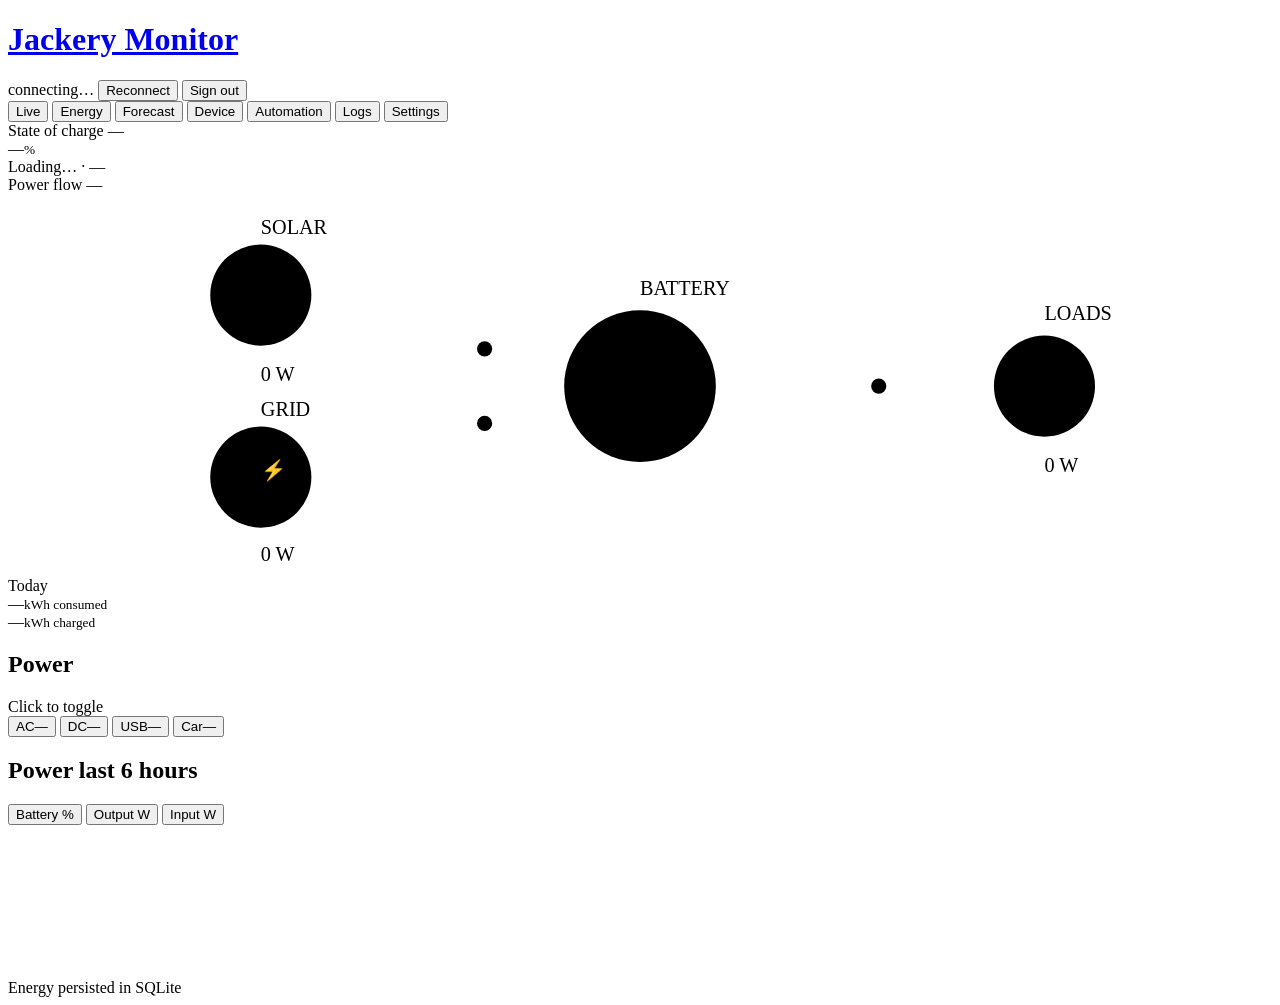
==== commit 11d87695: "feat: auto-save all controller settings" ====
--- a/web/index.html
+++ b/web/index.html
@@ -953,6 +953,8 @@
           </div>
         </div>
         <form id="sc-form">
+          <p class="hint">Valid changes save automatically. Mode, plug and LG protection changes save immediately; numbers save after a short typing pause. Controller actions follow their normal checks.</p>
+          <p><span id="sc-save-status" class="hint" role="status" aria-live="polite">Loading settings…</span> <button id="sc-save-retry" type="button" class="btn btn-ghost btn-small" hidden>Retry</button></p>
           <div class="settings-row">
             <label class="settings-label" for="sc-mode">
               <span class="settings-label-text">Mode</span>
@@ -987,7 +989,7 @@
           <div class="settings-row">
             <label class="settings-label" for="sc-reserve-soc">
               <span class="settings-label-text">Minimum system SOC reserve</span>
-              <span class="settings-hint" id="sc-reserve-help">Set your minimum whole-system SOC goal (0–95%; default 10%), then click Save. Protects the predicted path before sunrise, not just its endpoint. Best effort when charging is constrained; not a hardware safety guarantee.</span>
+              <span class="settings-hint" id="sc-reserve-help">Set your minimum whole-system SOC goal (0–95%; default 10%); changes save automatically. Protects the predicted path before sunrise, not just its endpoint. Best effort when charging is constrained; not a hardware safety guarantee.</span>
             </label>
             <div class="settings-control">
               <input id="sc-reserve-soc" type="number" min="0" max="95" step="1" value="10" aria-describedby="sc-reserve-help" required /> <small>%</small>
@@ -1027,7 +1029,7 @@
           <fieldset class="lg-protection" id="lg-protection">
             <legend>LG appliance 220/240 V protection</legend>
             <label class="keep-awake-row"><input id="sc-lg-enabled" type="checkbox" /> Block grid charging for selected LG appliances</label>
-            <p id="sc-lg-help" class="hint">Which LG appliances are actually connected to this Jackery's 220/240 V output? Check only those devices below, then save. Selections are separate for each Jackery; unselected appliances do not affect charging. Voltage and wiring are not detected automatically. Connect your LG account in Settings → General → LG ThinQ.</p>
+            <p id="sc-lg-help" class="hint">Which LG appliances are actually connected to this Jackery's 220/240 V output? Check only those devices below; selections save automatically. Selections are separate for each Jackery; unselected appliances do not affect charging. Voltage and wiring are not detected automatically. Connect your LG account in Settings → General → LG ThinQ.</p>
             <div id="sc-lg-devices" class="lg-device-list" role="group" aria-label="Appliances connected to this Jackery" aria-describedby="sc-lg-help"><span class="hint">No LG devices loaded.</span></div>
             <label class="keep-awake-row"><input id="sc-lg-hold" type="checkbox" /> Reserve 240 V availability (manual hold)</label>
             <p class="hint">Protection is live even in Off/Test mode and also blocks this charging plug's manual, automation and rescue ON commands. It overrides low-SOC rescue charging.</p>
@@ -1035,9 +1037,8 @@
             <p class="hint">A fresh LG device-disconnected response is treated as assumed OFF. Missing, unfamiliar or stale readings, missing/expired tokens and API failures instead show an Automation warning and do not block charging. Only a fresh active state or manual reservation holds charging OFF. A Wi-Fi or monitoring failure can therefore allow charging while an appliance is running. Use manual hold before starting an appliance while charging; cloud updates cannot guarantee uninterrupted 240 V availability.</p>
           </fieldset>
           <div style="margin-top:16px; display:flex; gap:8px; align-items:center; flex-wrap:wrap">
-            <button class="btn btn-primary" type="submit">Save</button>
-            <button id="sc-evaluate" class="btn btn-ghost" type="button">Evaluate now</button>
-            <button id="sc-backtest" class="btn btn-ghost" type="button" title="Replay the last N days of recorded decisions through the current compute_plan">Backtest</button>
+            <button id="sc-evaluate" class="btn btn-ghost" type="button" disabled>Evaluate now</button>
+            <button id="sc-backtest" class="btn btn-ghost" type="button" title="Replay the last N days of recorded decisions through the current compute_plan" disabled>Backtest</button>
             <label style="display:flex; gap:4px; align-items:center; font-size:12px; color:#9aa0a6">
               days <input id="sc-backtest-days" type="number" min="1" max="30" step="1" value="7" style="width:55px" />
             </label>
@@ -1072,6 +1073,8 @@
           <strong>Test mode logs decisions but doesn't toggle the plug</strong> — use it for a few days to verify the controller's calls before flipping to active.
         </p>
         <form id="solar-form">
+          <p class="hint">Valid changes save automatically. Mode and plug changes save immediately; numbers save after a short typing pause. Controller actions follow their normal checks.</p>
+          <p><span id="solar-save-status" class="hint" role="status" aria-live="polite">Loading settings…</span> <button id="solar-save-retry" type="button" class="btn btn-ghost btn-small" hidden>Retry</button></p>
           <div class="settings-row">
             <label class="settings-label" for="solar-mode">
               <span class="settings-label-text">Mode</span>
@@ -1203,8 +1206,7 @@
             </div>
           </div>
           <div style="margin-top:16px; display:flex; gap:8px; align-items:center; flex-wrap:wrap">
-            <button class="btn btn-primary" type="submit">Save</button>
-            <button id="solar-evaluate" class="btn btn-ghost" type="button">Evaluate now</button>
+            <button id="solar-evaluate" class="btn btn-ghost" type="button" disabled>Evaluate now</button>
           </div>
         </form>
         <div id="solar-runtime" class="sc-current-plan" hidden></div>
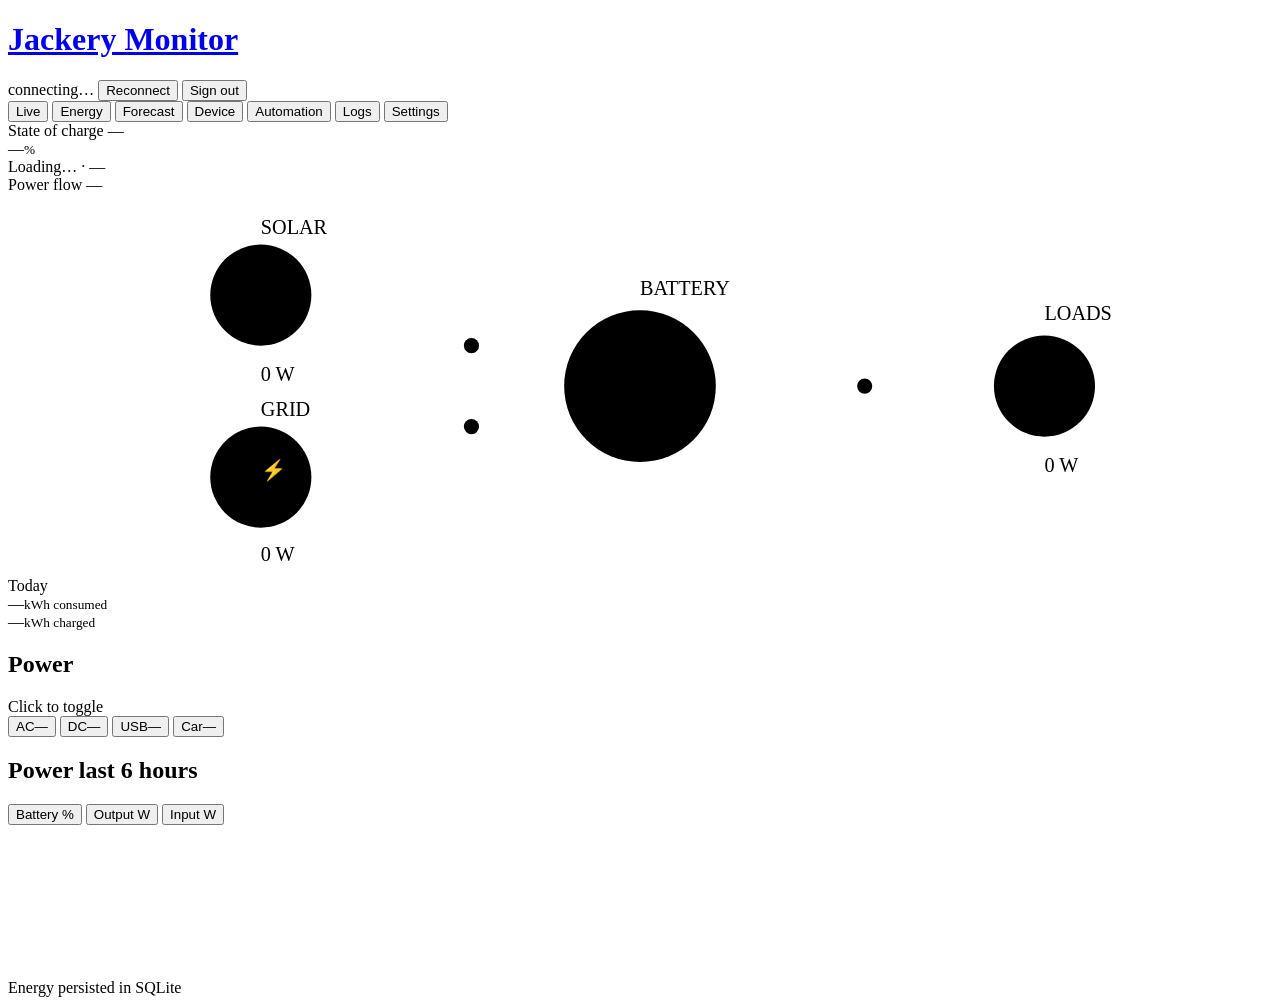
==== commit e793f877: "fix: make LG protection independent of cycle names" ====
--- a/web/index.html
+++ b/web/index.html
@@ -1033,8 +1033,8 @@
             <div id="sc-lg-devices" class="lg-device-list" role="group" aria-label="Appliances connected to this Jackery" aria-describedby="sc-lg-help"><span class="hint">No LG devices loaded.</span></div>
             <label class="keep-awake-row"><input id="sc-lg-hold" type="checkbox" /> Reserve 240 V availability (manual hold)</label>
             <p class="hint">Protection is live even in Off/Test mode and also blocks this charging plug's manual, automation and rescue ON commands. It overrides low-SOC rescue charging.</p>
-            <p class="hint">Valid running-cycle timers feed the smart-charge schedule and estimated SOC at finish. Planning waits for the latest confirmed active appliance's finish plus 5 minutes, including eligible partial hours without starting early. Confirmed paused or untimed activity has no assumed release time. An elapsed timer alone never releases a fresh active-state hold.</p>
-            <p class="hint">A fresh LG device-disconnected response is treated as assumed OFF. Missing, unfamiliar or stale readings, missing/expired tokens and API failures instead show an Automation warning and do not block charging. Only a fresh active state or manual reservation holds charging OFF. A Wi-Fi or monitoring failure can therefore allow charging while an appliance is running. Use manual hold before starting an appliance while charging; cloud updates cannot guarantee uninterrupted 240 V availability.</p>
+            <p class="hint">LG cycle names are displayed as reported, not matched to a phase allowlist. Any valid fresh non-OFF power/cycle value, including END, keeps a mapped appliance reserved until OFF/disconnected. Recent countdown progress in every powered-on compartment feeds the estimated finish and SOC at finish, plus a 5-minute planning margin. First, reset, stalled or unconfirmed countdowns have no assumed finish. Estimates are recalculated; an elapsed timer never releases a powered-on hold.</p>
+            <p class="hint">A fresh LG device-disconnected response is treated as assumed OFF. Missing, malformed or stale readings, missing/expired tokens and API failures instead show an Automation warning and do not block charging. Valid new phase names are not monitoring errors. Powered-on appliances and manual reservations hold charging OFF. A Wi-Fi or monitoring failure can therefore allow charging while an appliance is running. Use manual hold before starting an appliance while charging; cloud updates cannot guarantee uninterrupted 240 V availability.</p>
           </fieldset>
           <div style="margin-top:16px; display:flex; gap:8px; align-items:center; flex-wrap:wrap">
             <button id="sc-evaluate" class="btn btn-ghost" type="button" disabled>Evaluate now</button>
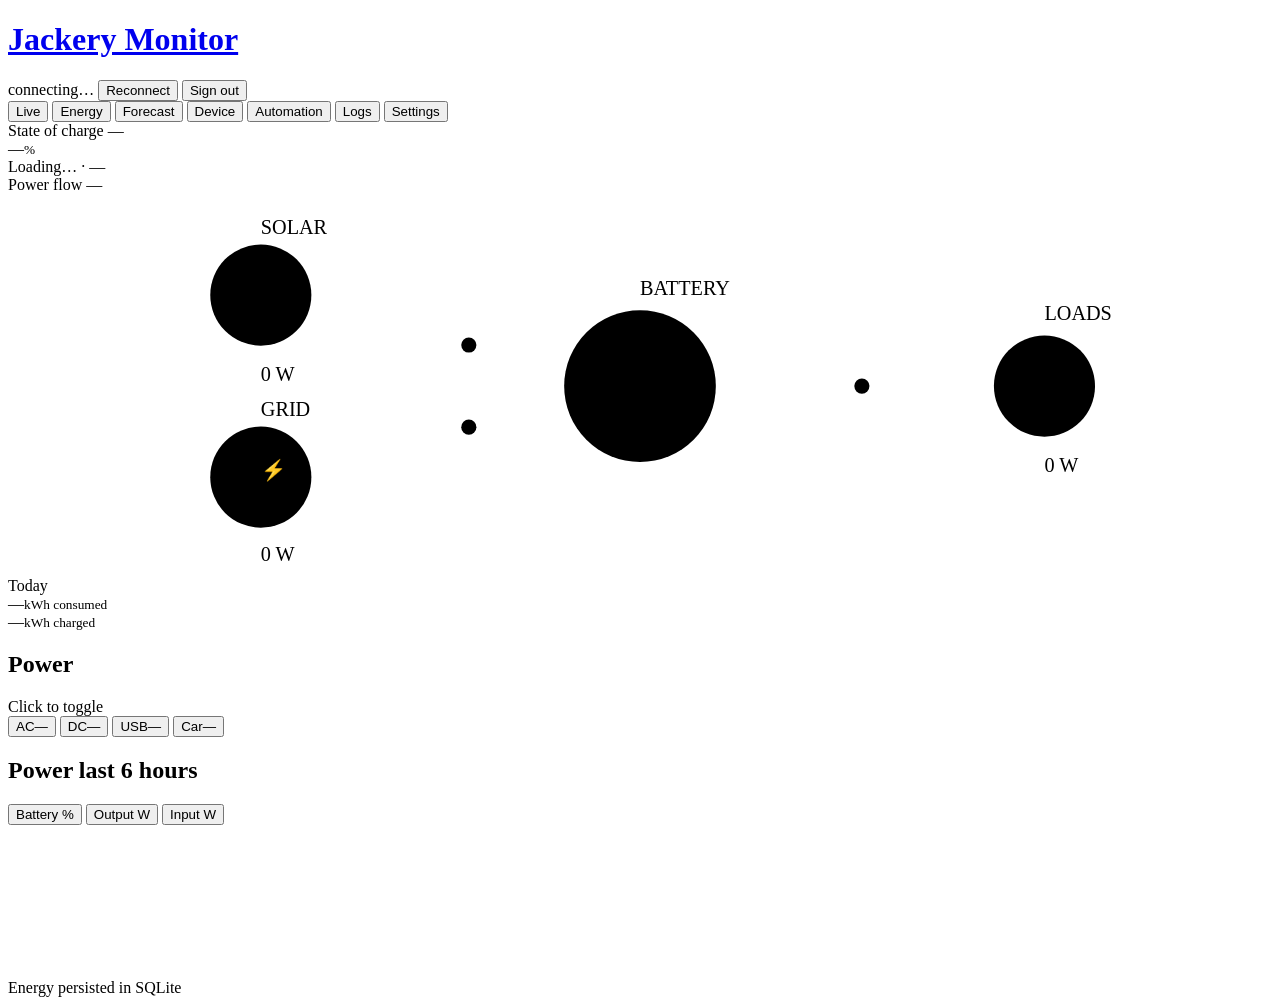
==== commit 9ffa0e3e: "fix: prioritize charging price over early finish" ====
--- a/web/index.html
+++ b/web/index.html
@@ -980,7 +980,7 @@
           <div class="settings-row">
             <label class="settings-label" for="sc-target-soc">
               <span class="settings-label-text">Target SOC at sunrise</span>
-              <span class="settings-hint">Whole-system SOC goal at sunrise. The planner checks the complete charging path and prefers finishing 1h early. Infeasible targets are flagged; holds and the duration budget still apply.</span>
+              <span class="settings-hint">Whole-system SOC goal at sunrise. The planner checks the complete path and prioritizes lower-cost useful charging over finishing 1h early; equal-cost choices still prefer the early finish. Reserve or target needs can require expensive hours. Infeasible targets are flagged; holds and the duration budget still apply.</span>
             </label>
             <div class="settings-control">
               <input id="sc-target-soc" type="number" min="5" max="95" step="1" value="25" /> <small>%</small>
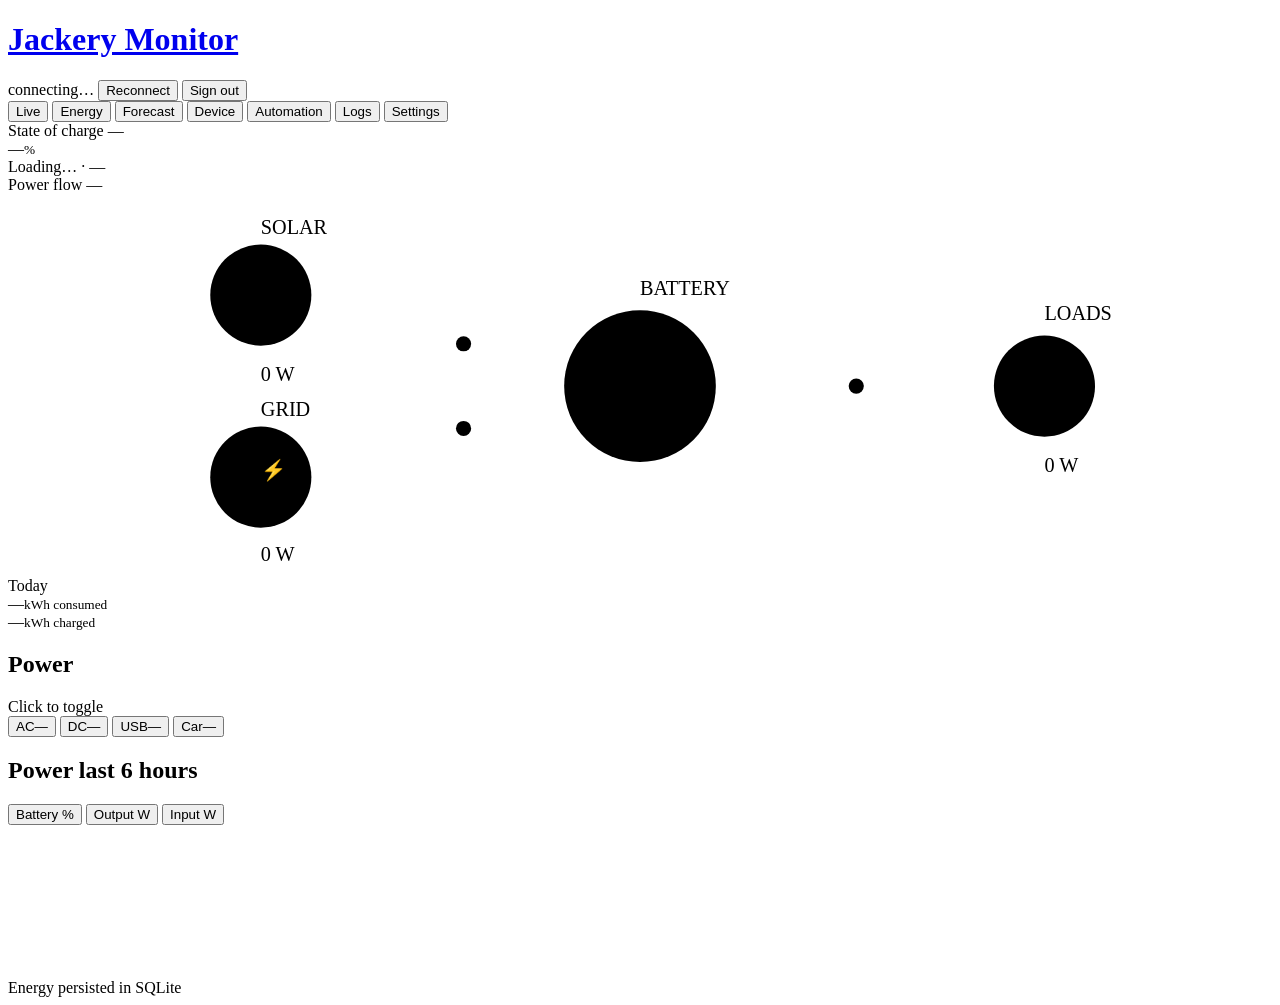
==== commit bf527ff0: "Prefer midnight-first overnight smart charging" ====
--- a/web/index.html
+++ b/web/index.html
@@ -980,7 +980,7 @@
           <div class="settings-row">
             <label class="settings-label" for="sc-target-soc">
               <span class="settings-label-text">Target SOC at sunrise</span>
-              <span class="settings-hint">Whole-system SOC goal at sunrise. The planner checks the complete path and prioritizes lower-cost useful charging over finishing 1h early; equal-cost choices still prefer the early finish. Reserve or target needs can require expensive hours. Infeasible targets are flagged; holds and the duration budget still apply.</span>
+              <span class="settings-hint">Whole-system SOC goal at sunrise. Prefers overnight charging from local midnight, with cheaper overnight hours first and earliest starts at equal rates. Earlier charging is available when needed for the reserve or sunrise path. Rechecks every 5 minutes; holds, duration limits and stable ongoing intervals still apply. Infeasible targets are flagged.</span>
             </label>
             <div class="settings-control">
               <input id="sc-target-soc" type="number" min="5" max="95" step="1" value="25" /> <small>%</small>
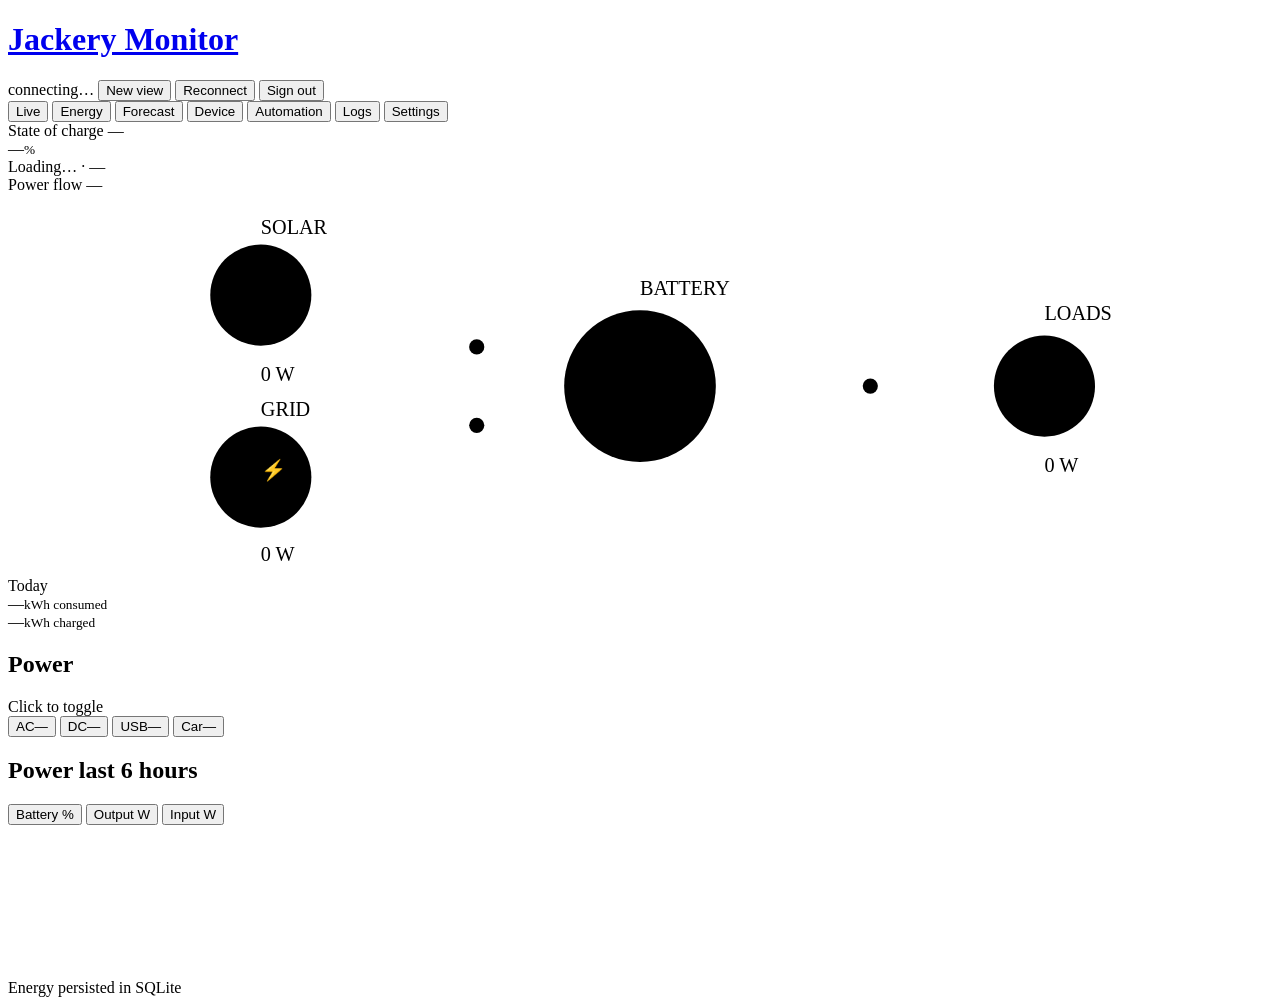
==== commit 7bb6db18: "feat: add V2 dashboard with a per-browser V1/V2 switch Adds /v2 (Live and Charging pages, light/dark" ====
--- a/web/index.html
+++ b/web/index.html
@@ -4,6 +4,16 @@
   <meta charset="utf-8" />
   <meta name="viewport" content="width=device-width, initial-scale=1, viewport-fit=cover" />
   <title>Jackery Monitor</title>
+  <script>
+    // Per-browser choice between this classic view and the V2 dashboard.
+    // "?ui=v1" opens the classic view once without changing the choice,
+    // which is how V2 links to the tabs it has not replaced yet.
+    try {
+      if (localStorage.getItem('jackery_ui') === 'v2' && !/[?&]ui=v1\b/.test(location.search)) {
+        location.replace('/v2');
+      }
+    } catch (e) { /* storage blocked: stay on the classic view */ }
+  </script>
 
   <!-- PWA -->
   <link rel="manifest" href="/manifest.webmanifest" />
@@ -93,6 +103,7 @@
         <span id="conn-dot" class="conn-dot"></span>
         <span id="conn-text">connecting…</span>
       </span>
+      <button id="use-v2" class="btn btn-ghost" title="Switch to the new dashboard. You can switch back from its menu.">New view</button>
       <button id="reconnect" class="btn btn-ghost" title="Re-scan and reconnect">Reconnect</button>
       <button id="logout" class="btn btn-ghost" title="Sign out">Sign out</button>
     </div>
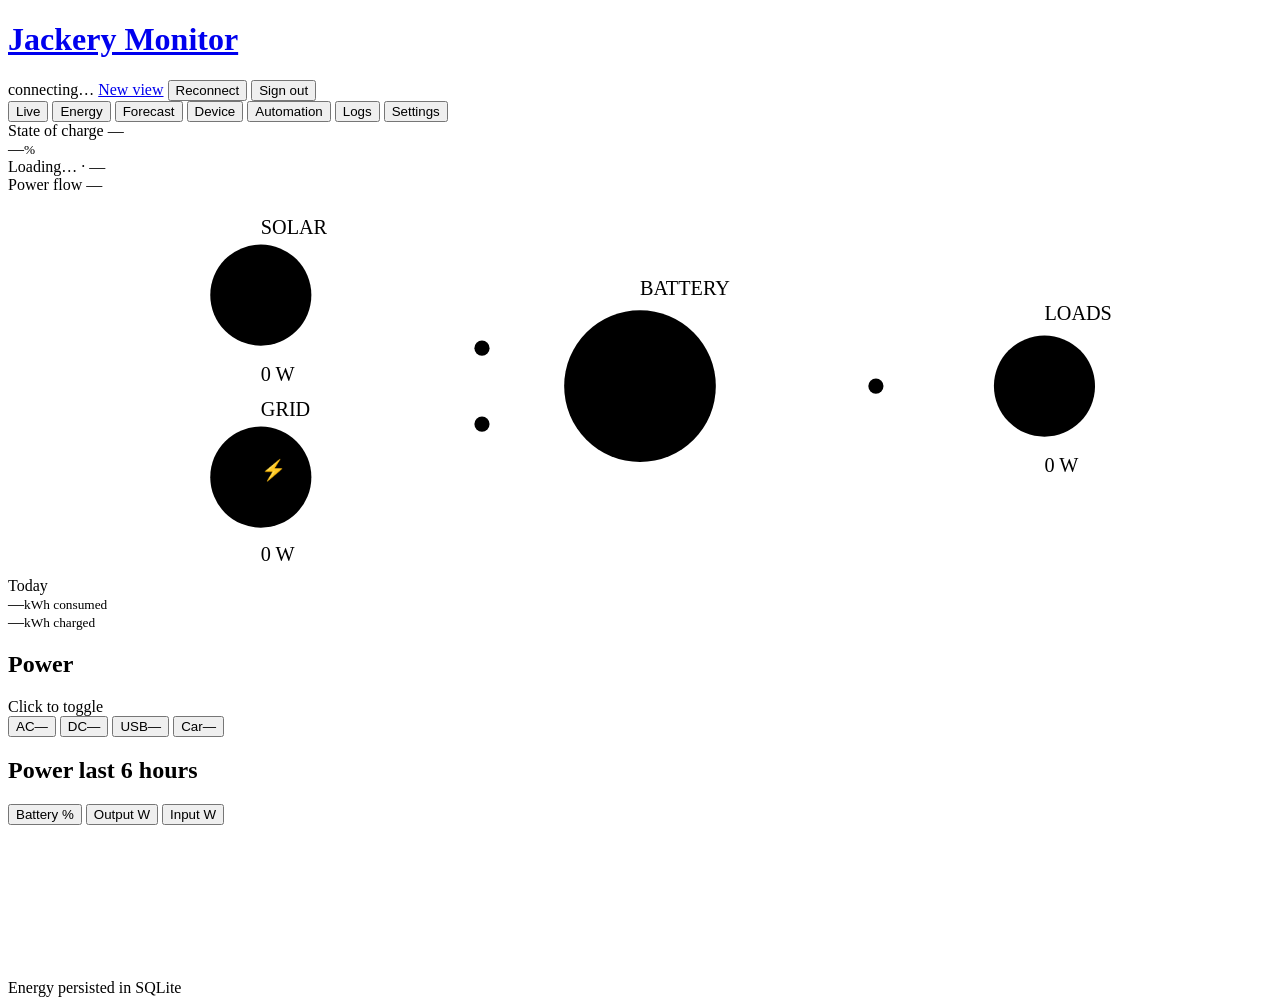
==== commit b5e01b4a: "feat: make V2 the default view, with a saved Default view setting "/" now opens the dashboard named " ====
--- a/web/index.html
+++ b/web/index.html
@@ -4,16 +4,6 @@
   <meta charset="utf-8" />
   <meta name="viewport" content="width=device-width, initial-scale=1, viewport-fit=cover" />
   <title>Jackery Monitor</title>
-  <script>
-    // Per-browser choice between this classic view and the V2 dashboard.
-    // "?ui=v1" opens the classic view once without changing the choice,
-    // which is how V2 links to the tabs it has not replaced yet.
-    try {
-      if (localStorage.getItem('jackery_ui') === 'v2' && !/[?&]ui=v1\b/.test(location.search)) {
-        location.replace('/v2');
-      }
-    } catch (e) { /* storage blocked: stay on the classic view */ }
-  </script>
 
   <!-- PWA -->
   <link rel="manifest" href="/manifest.webmanifest" />
@@ -103,7 +93,7 @@
         <span id="conn-dot" class="conn-dot"></span>
         <span id="conn-text">connecting…</span>
       </span>
-      <button id="use-v2" class="btn btn-ghost" title="Switch to the new dashboard. You can switch back from its menu.">New view</button>
+      <a id="use-v2" class="btn btn-ghost" href="/v2" title="Open the new dashboard">New view</a>
       <button id="reconnect" class="btn btn-ghost" title="Re-scan and reconnect">Reconnect</button>
       <button id="logout" class="btn btn-ghost" title="Sign out">Sign out</button>
     </div>
@@ -1481,6 +1471,26 @@
       </nav>
 
       <div data-settings-group="general">
+      <section class="card device-card" id="settings-card-default-view">
+        <div class="card-header">
+          <h2>Default view</h2>
+          <span id="default-ui-status" class="hint" role="status"></span>
+        </div>
+        <p class="hint" style="margin:6px 0 12px">
+          Which dashboard opens when you go to this site. Saved on the server, so it applies to every browser. The other one stays one click away.
+        </p>
+        <div class="settings-row">
+          <label class="settings-label" for="default-ui">
+            <span class="settings-label-text">Open by default</span>
+          </label>
+          <div class="settings-control">
+            <select id="default-ui">
+              <option value="2">New dashboard (V2)</option>
+              <option value="1">Classic view (V1)</option>
+            </select>
+          </div>
+        </div>
+      </section>
       <section class="card device-card collapsible" id="settings-card-runtime" data-settings-collapse-key="runtime">
         <div class="card-header collapsible-header">
           <h2>Runtime settings</h2>
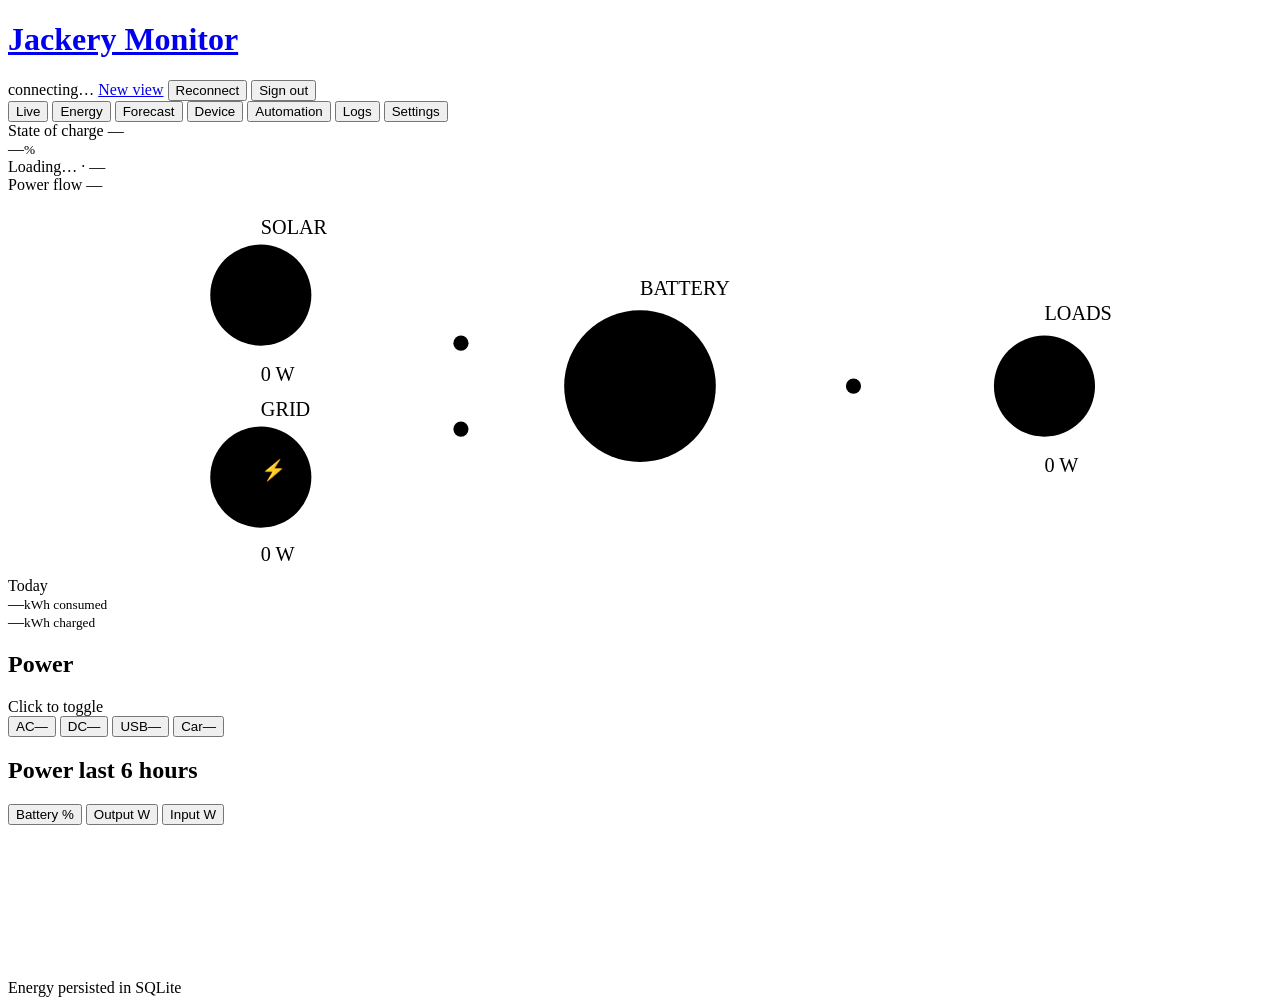
==== commit 15c4b390: "fix: keep the V2 menu on History, Rules & plugs and Settings Those links navigated to the classic vi" ====
--- a/web/index.html
+++ b/web/index.html
@@ -4,6 +4,22 @@
   <meta charset="utf-8" />
   <meta name="viewport" content="width=device-width, initial-scale=1, viewport-fit=cover" />
   <title>Jackery Monitor</title>
+  <script>
+    // Embedded inside the V2 dashboard: V2 supplies the navigation, so the
+    // top bar goes and only the tabs named in ?tabs= stay (see style.css).
+    if (/[?&]embed=1\b/.test(location.search)) {
+      document.documentElement.classList.add('embed');
+      // Follow V2's light/dark choice, including while this frame is open.
+      var applyTheme = function () {
+        var t = null;
+        try { t = localStorage.getItem('jackery_theme'); } catch (e) {}
+        if (t !== 'light' && t !== 'dark') t = matchMedia('(prefers-color-scheme: dark)').matches ? 'dark' : 'light';
+        document.documentElement.dataset.theme = t;
+      };
+      applyTheme();
+      window.addEventListener('storage', applyTheme);
+    }
+  </script>
 
   <!-- PWA -->
   <link rel="manifest" href="/manifest.webmanifest" />
@@ -19,7 +35,7 @@
 
   <link rel="preconnect" href="https://fonts.googleapis.com" />
   <link rel="preconnect" href="https://fonts.gstatic.com" crossorigin />
-  <link href="https://fonts.googleapis.com/css2?family=Inter:wght@400;500;600;700&family=JetBrains+Mono:wght@400;500&display=swap" rel="stylesheet" />
+  <link href="https://fonts.googleapis.com/css2?family=Inter:wght@400;500;600;700&family=JetBrains+Mono:wght@400;500&family=Space+Grotesk:wght@500;600&display=swap" rel="stylesheet" />
   <link rel="stylesheet" href="/static/style.css" />
 </head>
 <body>
